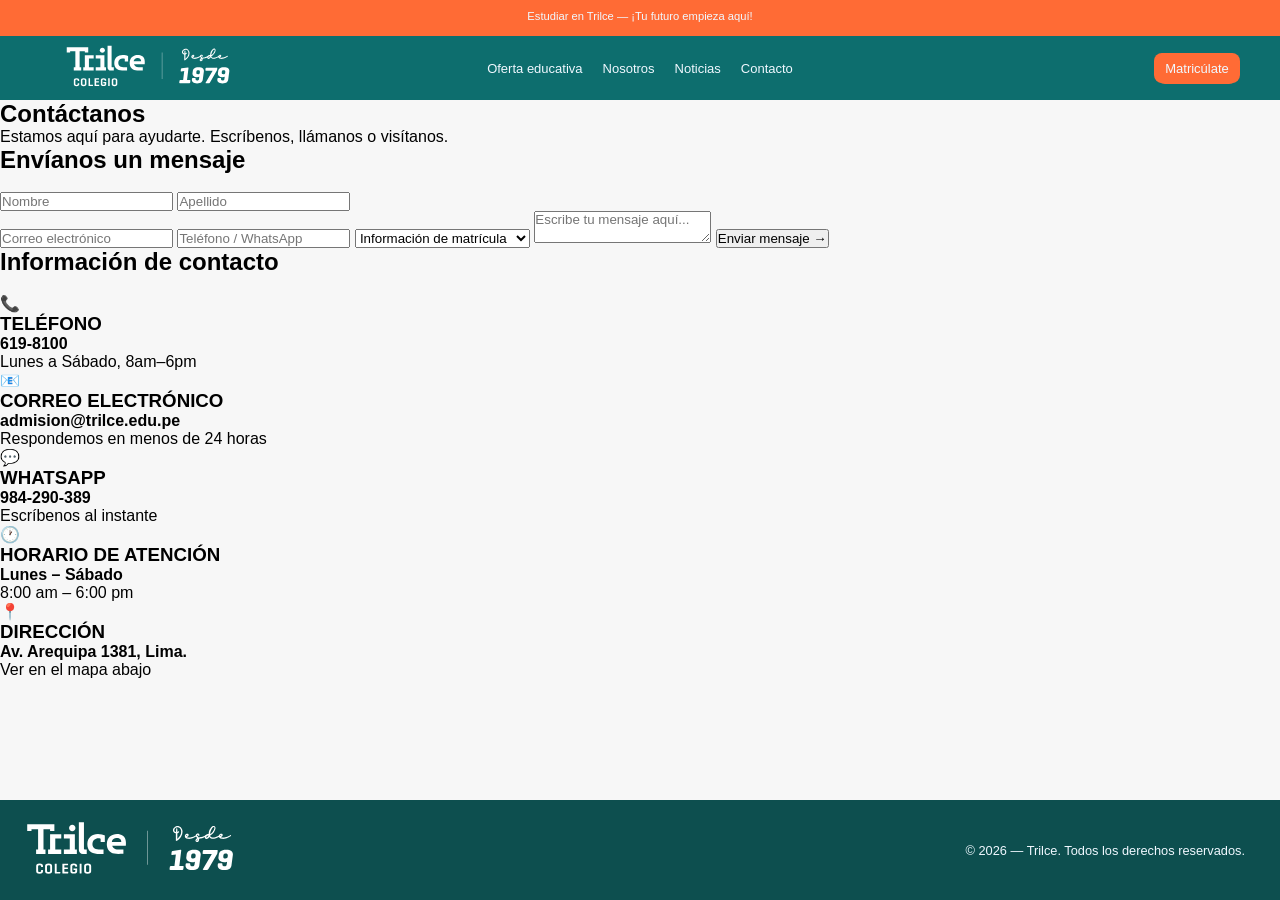
==== contacto.html @ 3146be24 "Merge branch 'main' of https://github.com/Nicolas31-Mar/web-colegio-trilce" ====
<!doctype html>
<html lang="es">
  <head>
    <meta charset="UTF-8" />
    <meta name="viewport" content="width=device-width, initial-scale=1.0" />
    <link rel="stylesheet" href="css/style.css" />
    <link rel="shortcut icon" href="img/favicon.ico" type="image/x-icon">
    <title>Contacto</title>
  </head>
  <body>
    <header>
      <div class="banner">
        <p>Estudiar en Trilce — ¡Tu futuro empieza aquí!</p>
      </div>
      <nav>
        <div class="logo-header">
          <a href="index.html">
            <img src="img/logo_colegio_trilce_46.svg" alt="logo" />
          </a>
        </div>
        <div>
          <ul class="list-nav">
            <li><a href="oferta-educativa.html">Oferta educativa</a></li>
            <li><a href="nosotros.html">Nosotros</a></li>
            <li><a href="noticias.html">Noticias</a></li>
            <li><a href="contacto.html">Contacto</a></li>
          </ul>
        </div>
        <div class="boton-matricula">
          <a href="#">
            <span>Matricúlate</span>
          </a>
        </div>
      </nav>
    </header>
    <main>

      <section id="hero-contacto">
        <div class="contenido-hero-contacto">
          <h1>Contáctanos</h1>
          <p>Estamos aquí para ayudarte. Escríbenos, llámanos o visítanos.</p>
        </div>
      </section>

      <!-- FORMULARIO + INFO -->
      <section id="formulario">
        <div class="contacto-formulario">
          <h2>Envíanos un mensaje</h2>
          <div class="acento-naranja"></div>
          <br>
          <form>
            <div class="form-fila">
              <input type="text" placeholder="Nombre">
              <input type="text" placeholder="Apellido">
            </div>
            <input type="email" placeholder="Correo electrónico">
            <input type="text" placeholder="Teléfono / WhatsApp">
            <select>
              <option>Información de matrícula</option>
              <option>Consulta sobre cursos</option>
              <option>Información de pensiones</option>
              <option>Otro</option>
            </select>
            <textarea placeholder="Escribe tu mensaje aquí..."></textarea>
            <button type="submit">Enviar mensaje →</button>
          </form>
        </div>

        <div class="contacto-info">
          <h2>Información de contacto</h2>
          <div class="acento-azul"></div>
          <br>
          <div class=info-fila>
            <span class="logo-info">📞</span>
            <div>
              <h3>TELÉFONO</h3>
              <h4>619-8100</h4>
              <p>Lunes a Sábado, 8am–6pm</p>
            </div>
          </div>
          <div class=info-fila>
            <span class="logo-info">📧</span>
            <div>
              <h3>CORREO ELECTRÓNICO</h3>
              <h4>admision@trilce.edu.pe</h4>
              <p>Respondemos en menos de 24 horas</p>
            </div>
          </div>
          <div class=info-fila>
            <span class="logo-info">💬</span>
            <div>
              <h3>WHATSAPP</h3>
              <h4>984-290-389</h4>
              <p>Escríbenos al instante</p>
            </div>
          </div>
          <div class=info-fila>
            <span class="logo-info">🕐</span>
          <div>
              <h3>HORARIO DE ATENCIÓN</h3>
              <h4>Lunes – Sábado</h4>
              <p>8:00 am – 6:00 pm</p>
            </div>
          </div>
          <div class=info-fila>
            <span class="logo-info">📍</span>
          <div>
              <h3>DIRECCIÓN</h3>
              <h4>Av. Arequipa 1381, Lima.</h4>
              <p>Ver en el mapa abajo</p>
            </div>
          </div>

        </div>
      </section>

    </main>
    <footer>
      <div class="logo-footer">
        <img src="img/logo_colegio_trilce_46.svg" alt="logo-footer" />
      </div>
      <div class="footer-content">
        <p>© 2026 — Trilce. Todos los derechos reservados.</p>
      </div>
    </footer>
  </body>
</html>
---- css/style.css ----
*,
*::before,
*::after {
    box-sizing: border-box;
    margin: 0;
    padding: 0;
    font-family: 'Segoe UI', Tahoma, Geneva, Verdana, sans-serif;
}

body {
    display: flex;
    flex-direction: column;
    height: 100vh;
}

header img {
    position: relative;
    left: 65px;
    max-width: 180px;
}

header nav {
    height: 64px;
    display: flex;
    background-color: #0D6E6E;
    justify-content: space-between;
    padding-right: 40px;
    align-items: center;
    gap: 20px;
}

.list-nav>li>a {
    color: aliceblue;
    text-decoration: none;
}

.list-nav {
    display: flex;
    position: relative;
    right: 20px;
    gap: 20px;
    list-style: none;
    align-items: center;
}

.logo-header img {
    width: 166px;
}

.logo-footer img {
    width: 210px;
}

main {
    display: flex;
    flex-direction: column;
    flex: 1;
    background-color: #F7F7F7;
}

nav>ul {
    display: flex;
    list-style: none;
}

.list-nav>li {
    font-size: small;
}

.boton-matricula {
    display: flex;
}

.boton-matricula a {
    text-decoration: none;
    color: aliceblue;
    font-size: small;
}

.boton-matricula span {
    background-color: #FF6B35;
    border-radius: 8px;
    padding: 8px;
}


.banner {
    display: flex;
    justify-content: center;
    padding-top: 10px;
    padding-bottom: 10px;
    background-color: #FF6B35;
    height: 36px;
}

.banner p {
    font-size: .7em;
    color: aliceblue;
}

footer {
    display: flex;
    justify-content: space-between;
    padding: 25px;
    align-items: center;
    background-color: #0D4F4F;
    height: 100px;
}

footer p {
    color: aliceblue;
    padding-right: 10px;
    font-size: 0.8em;
}

/* Contenido */
#hero {
    background-image: linear-gradient(to right, #0D6E6E, #1A8FBF);  
    display: flex;
    height: 350px;
    justify-content: space-between;
    align-items: center;
    padding: 20px;
    border-bottom: 6px solid #FF6B35;
}

.ubicacion {
    background-color: rgba(240, 240, 240, 0.15);
    padding: 4px;
    width: 250px;
    font-size: .8em;
    color: white;
    align-self: center;
    border-radius: 16px;
    text-align: center;
}

.contenido-hero {
    display: flex;
    flex-direction: column;
    gap: 8px;
    margin-left: 45px;
    max-width: 480px;
}

.contenido-hero h1 {
    color: white;
    font-size: 2.5em;
}

.contenido-hero p {
    color: #FFFFFF;
    opacity: 0.8;
    font-size: 1em;
}

.contenido-hero>h1>span {
    color: #FF6B35;
}

.btn-hero {
    display: flex;
    margin-top: 8px;
    gap: 8px;
}

.btn-hero a {
    text-decoration: none;
    color: white;
    font-size: small;
    font-weight: 600;
}


.boton-matricula {
    display: flex;
    justify-content: center;
    align-items: center;
    background-color: #FF6B35;
    border-radius: 8px;
    height: 30px;
    width: 86px;
    padding: 8px;
}

.btn-hero-conoce-mas {
    display: flex;
    justify-content: center;
    align-items: center;
    background-color: rgba(240, 240, 240, 0.15);
    border: 1px solid rgba(255, 255, 255, 0.185);
    border-radius: 8px;
    height: 48px;
    width: 200px;
    padding: 8px;
}


.hero-cards {
    display: flex;
    flex-direction: column;
    background-color: rgba(240, 240, 240, 0.15);
    border: 1px solid rgba(255, 255, 255, 0.185);
    border-radius: 8px;
    height: 230px;
    margin-right: 45px;
    width: 260px;
    padding: 16px;
}

.hero-cards h3 {
    color: white;
    font-size: .9em;
    font-weight: bolder;
}

.hero-cards span {
    color: #FF6B35;
    font-size: 1.7em;
    font-weight: bolder;
}

.hero-cards p {
    color: white;
    font-size: .7em;
}

.hero-cards-section {
    margin-top: 8px;
}


#estadisticas {
    display: flex;
    justify-content: space-evenly;
    gap: 2px;
}

.stats {
    display: flex;
    flex-direction: column;
    justify-content: center;
    background-color: white;
    flex: 1;
    gap: 2px;
    padding: 15px;
    color: #4d4d4d;
}

.stats h2 {
    text-align: center;
    color: #0D6E6E;
    font-size: 2em;
}

.stats p {
    color: #666666;
    font-size: .8em;
    text-align: center;
}

#servicios {
    display: flex;
    flex-direction: column;
    justify-content: center;
    text-align: center;
    background-color: #F7F7F7;
    margin: 0 24px 24px;
    padding: 24px;
    flex: 1;
}

.servicios-texto {
    margin: 16px 24px;
}

.servicios-texto h2 {
    font-size: 2em;
}

.servicios-texto p {
    color: #666666;
}


.servicios-contenedor {
    display: flex;
    flex-wrap: wrap;
    gap: 16px;
    margin-top: 16px;
    justify-content: center;
}

.card {
    width: 280px;
    height: 200px;
    background-color: #FFFFFF;
    border: 1px solid #E8E8E8;
    border-radius: 16px;
    display: flex;
    flex-direction: column;
    justify-content: center;
    align-items: center;
    gap: 8px;
}

.card p {
    font-size: .8em;
    margin: 2px 48px;
}

.card .icono {
    width: 48px;
    height: 48px;
    border: 1px solid #9e9e9e2f;
    border-radius: 16px;
    display: flex;
    align-items: center;
    justify-content: center;
}

.card a {
    text-decoration: none;
    font-size: .8em;
    font-weight: bolder;
}

.color-icono-1 {
    background-color: #E8F8F7;
}

.color-icono-2 {
    background-color: #FFF0EB;
}

.color-icono-3 {
    background-color: #E6F4FB;
}

.color-icono-4 {
    background-color: #F3EEF9;
}

.enfasis-link-1 {
    color: #0D6E6E;
}

.enfasis-link-2 {
    color: #FF6B35;
}

.enfasis-link-3 {
    color: #1A8FBF;
}

.enfasis-link-4 {
    color: #5C3D8F;
}

/* Nosotros */

.nosotros-fondo {
    background-image: linear-gradient(to right, #0D6E6E, #1565C0);
    border-bottom: 6px solid #FF6B35;
}

.nosotros-info {
    display: flex;
    position: relative;
    left: 50px;
    flex-direction: column;
    height: 200px;
    gap: 20px;
    justify-content: center;
    align-items: flex-start;
    padding: 20px;
    width: 560px;
}

.nosotros-info h1 {
    color: white;
    font-size: 2.5em;
}

.nosotros-info p {
    color: rgba(255, 255, 255, 0.808);
    font-size: .8em;
}

.nosotros-historia {
    display: flex;
    padding: 2.5em;
    background-color: #fff;
    gap: 2.5em;
    justify-content: space-around;
}

.historia-linea {
    width: 50px;
    border-top: 4px solid #FF6B35;
}

.nosotros-imagen {
    flex: 1;
    width: 360px;
    object-fit: cover;
    border-radius: 16px;
}

.historia {
    flex: 1.2;

}

.historia h2 {
    font-size: 1.5em;
}

.historia p {
    display: inline-block;
    max-width: 640px;
    font-size: .9em;
    margin-bottom: 2em;
}

.nosotros-section {
    display: flex;
    flex-direction: column;
    justify-content: center;
    text-align: center;
    margin: 2.5em;
    gap: 2.5em;
    align-self: center;
    width: 80%;
}

.nosotros-section-titulo {
    display: flex;
    flex-direction: column;
}

.nosotros-linea {
    width: 75px;
    border-top: 4px solid #0D4F4F;
    margin-top: .2em;
    align-self: center;
}

.nosotros-contenedor {
    display: flex;
    justify-content: space-between;
    gap: 2.4em;
}

.nosotros-contenedor-card {
    display: flex;
    flex-direction: column;
    width: 380px;
    height: 200px;
    background-color: #fff;
    border: 1px solid #E8E8E8;
    border-radius: 16px;
    padding: 16px;
    text-align: start;
    gap: .8em;
}

.nosotros-contenedor-card .icono {
    width: 48px;
    height: 48px;
    border: 1px solid #9e9e9e2f;
    border-radius: 16px;
    display: flex;
    align-items: center;
    justify-content: center;
    font-size: 1.5em;
}

.nosotros-contenedor-card p {
    font-size: .8em;
}

.valores {
    align-self: first baseline;
}

.contenedor-valores {
    display: flex;
    justify-content: space-between;
    align-items: center;
    gap: 2.0em;
}

.minicard {
    display: flex;
    background-color: #fff;
    height: 80px;
    flex: 1;
    border-radius: 16px;
    padding: 8px;
}

.minicard-text {
    display: flex;
    flex-direction: column;
    gap: .3em;
    text-align: start;
}

.minicard-text p {
    display: inline-block;
    font-size: .8em;
}

.minicard span {
    width: 64px;
    align-self: center;
    font-size: 1.8em;
}

.color-sombra-1 {
    box-shadow: -4px 0px 1px #0D6E6E;
}

.color-sombra-2 {
    box-shadow: -4px 0px 1px #FF6B35;
}

.color-sombra-3 {
    box-shadow: -4px 0px 1px #1A8FBF;
}

.color-sombra-4 {
    box-shadow: -4px 0px 1px #5C3D8F;
}

.nosotros-final-section {
    background-color: #fff;
    display: flex;
    flex-direction: column;
    text-align: center;
    padding: 2.5em 4em;
}

.nosotros-final-titulo {
    display: flex;
    flex-direction: column;
    padding-bottom: 2.2em;
}

.nosotros-final-linea {
    width: 75px;
    border-top: 4px solid #FF6B35;
    margin-top: .2em;
    align-self: center;
}

.nosotros-final-titulo p {
    margin-top: .6em;
    color: #666666af;
    font-weight: 650;
}

.contenedor-docente {
    display: flex;
    justify-content: space-between;
    flex-wrap: wrap;
    gap: 2em;
    align-self: center;
    width: 80%;
}

.docente-card {
    height: 220px;
    width: 280px;
    border: 1px solid #E8E8E8;
    border-radius: 16px;
    overflow: hidden;
}

.docente-card span {
    display: flex;
    justify-content: center;
    align-items: center;
    height: 140px;
    width: 100%;
    font-size: 2em;
}

.docente-card>div {
    padding-top: 8px;
}

.docente-card h3 {
    font-size: 0.9em;
}

.docente-card h4 {
    font-size: 0.8em;
}

.docente-card p {
    font-size: 0.78em;
    color: #666666;
}
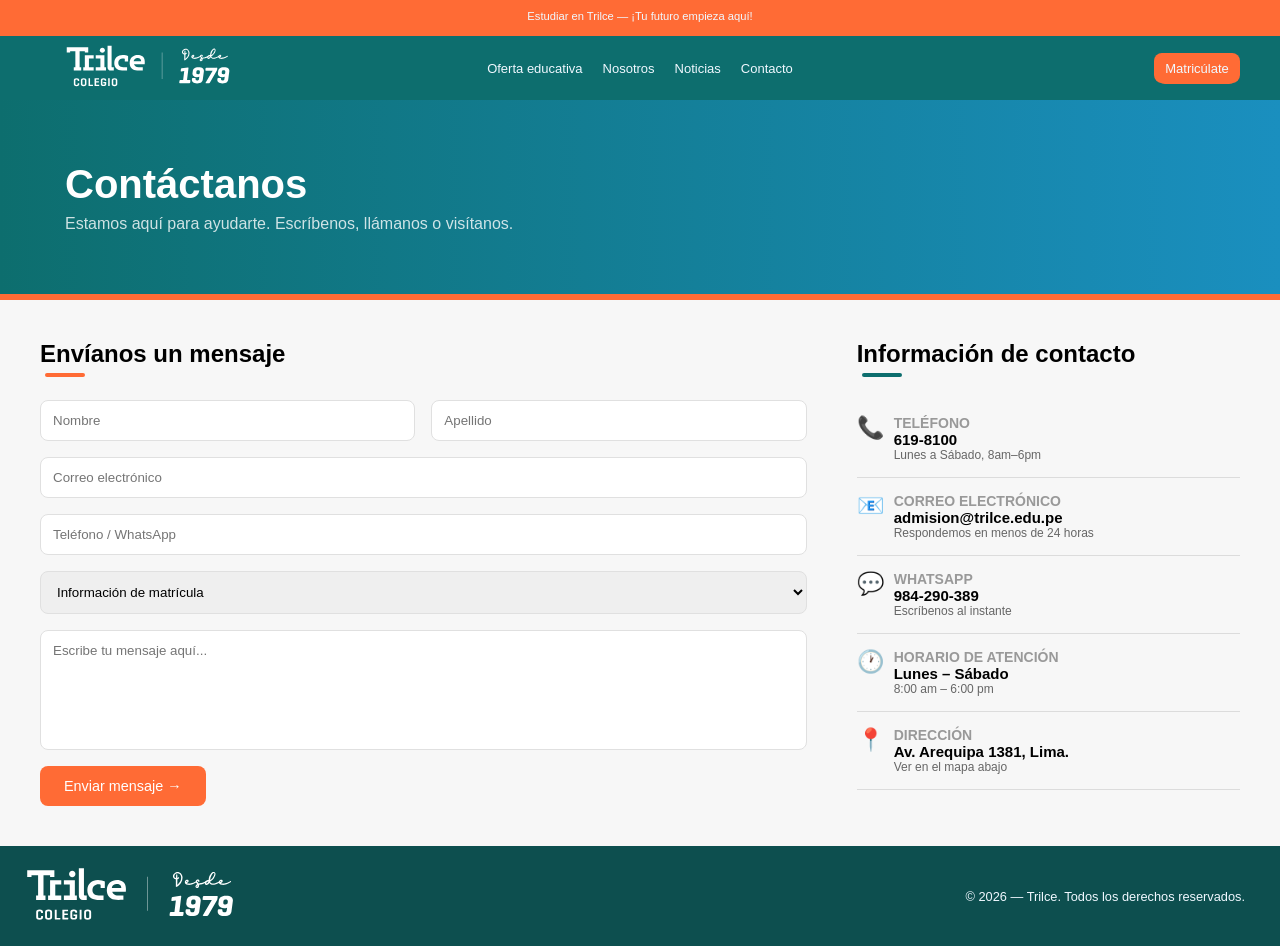
==== commit 2ec5a891: "Correciones en Index y contacto." ====
--- a/contacto.html
+++ b/contacto.html
@@ -55,11 +55,11 @@
             </div>
             <input type="email" placeholder="Correo electrónico">
             <input type="text" placeholder="Teléfono / WhatsApp">
-            <select>
-              <option>Información de matrícula</option>
-              <option>Consulta sobre cursos</option>
-              <option>Información de pensiones</option>
-              <option>Otro</option>
+            <select name="select">
+              <option value="1">Información de matrícula</option>
+              <option value="2">Consulta sobre cursos</option>
+              <option value="3">Información de pensiones</option>
+              <option value="4">Otro</option>
             </select>
             <textarea placeholder="Escribe tu mensaje aquí..."></textarea>
             <button type="submit">Enviar mensaje →</button>
--- a/css/style.css
+++ b/css/style.css
@@ -183,6 +183,17 @@
     padding: 8px;
 }
 
+.btn-hero-matriculate {
+    display: flex;
+    justify-content: center;
+    align-items: center;
+    background-color: #FF6B35;
+    border-radius: 8px;
+    height: 48px;
+    width: 200px;
+    padding: 8px;
+}
+
 .btn-hero-conoce-mas {
     display: flex;
     justify-content: center;
@@ -602,4 +613,145 @@
 .docente-card p {
     font-size: 0.78em;
     color: #666666;
+}
+
+.acento-naranja{
+    content: '';
+    display: block;
+    width: 40px;
+    height: 4px;
+    background-color: #FF6B35;
+    margin: 5px;
+    border-radius: 2px;
+}
+
+.acento-azul{
+    content: '';
+    display: block;
+    width: 40px;
+    height: 4px;
+    background-color: #0D6E6E;
+    margin: 5px;
+    border-radius: 2px;
+}
+
+/* Contacto */
+
+#hero-contacto {
+    background-image: linear-gradient(to right, #0D6E6E, #1A8FBF);
+    display: flex;
+    height: 200px;
+    justify-content: space-between;
+    align-items: center;
+    padding: 20px;
+    border-bottom: 6px solid #FF6B35;
+}
+
+.contenido-hero-contacto {
+    display: flex;  
+    flex-direction: column;
+    gap: 8px;
+    margin-left: 45px;
+    max-width: 480px;
+}
+
+.contenido-hero-contacto h1 {
+    color: white;
+    font-size: 2.5em;
+}
+
+.contenido-hero-contacto p {
+    color: #FFFFFF;
+    opacity: 0.8;
+    font-size: 1em;
+}
+
+/* Contacto-Formulario */
+
+.form-fila {
+    display: flex;
+    gap: 16px;
+}
+
+.form-fila input {
+    flex: 1;
+}
+
+form{
+    display: flex;
+    flex-direction: column;
+    gap: 16px;
+}
+
+input,
+select,
+textarea{
+    width: 100%;
+    padding: 12px;
+    border: 1px solid #E0E0E0;
+    border-radius: 8px;
+    font-family: inherit;
+}
+
+textarea{
+    min-height: 120px;
+    resize: none;
+}
+
+button{
+    width: fit-content;
+    padding: 12px 24px;
+    border: none;
+    border-radius: 8px;
+    cursor: pointer;
+    background-color: #FF6B35;
+    color: white;
+    font-size: .9em;    
+}
+
+#formulario {
+    display: flex;
+    gap: 50px;
+    padding: 40px;
+}
+
+.contacto-formulario {
+    flex: 2;    
+}
+
+.contacto-info{
+    flex: 1;    
+}
+
+/* Contacto-info */
+
+.info-fila{
+    display: flex;
+    align-items: flex-start;
+    gap: 10px;
+    padding: 15px 0;
+    border-bottom: 1px solid #dcdcdc;
+}
+
+.logo-info{
+    font-size: 22px;
+}
+
+.contacto-info h3 {
+    font-size: 14px;
+    color: #999999;
+}
+
+.contacto-info h4 {
+    font-size: 15px;
+}
+
+.info-fila p {
+    font-size: 12px;
+    color: #666666;
+}
+
+.info-texto{
+    display: flex;
+    flex-direction: column;
 }
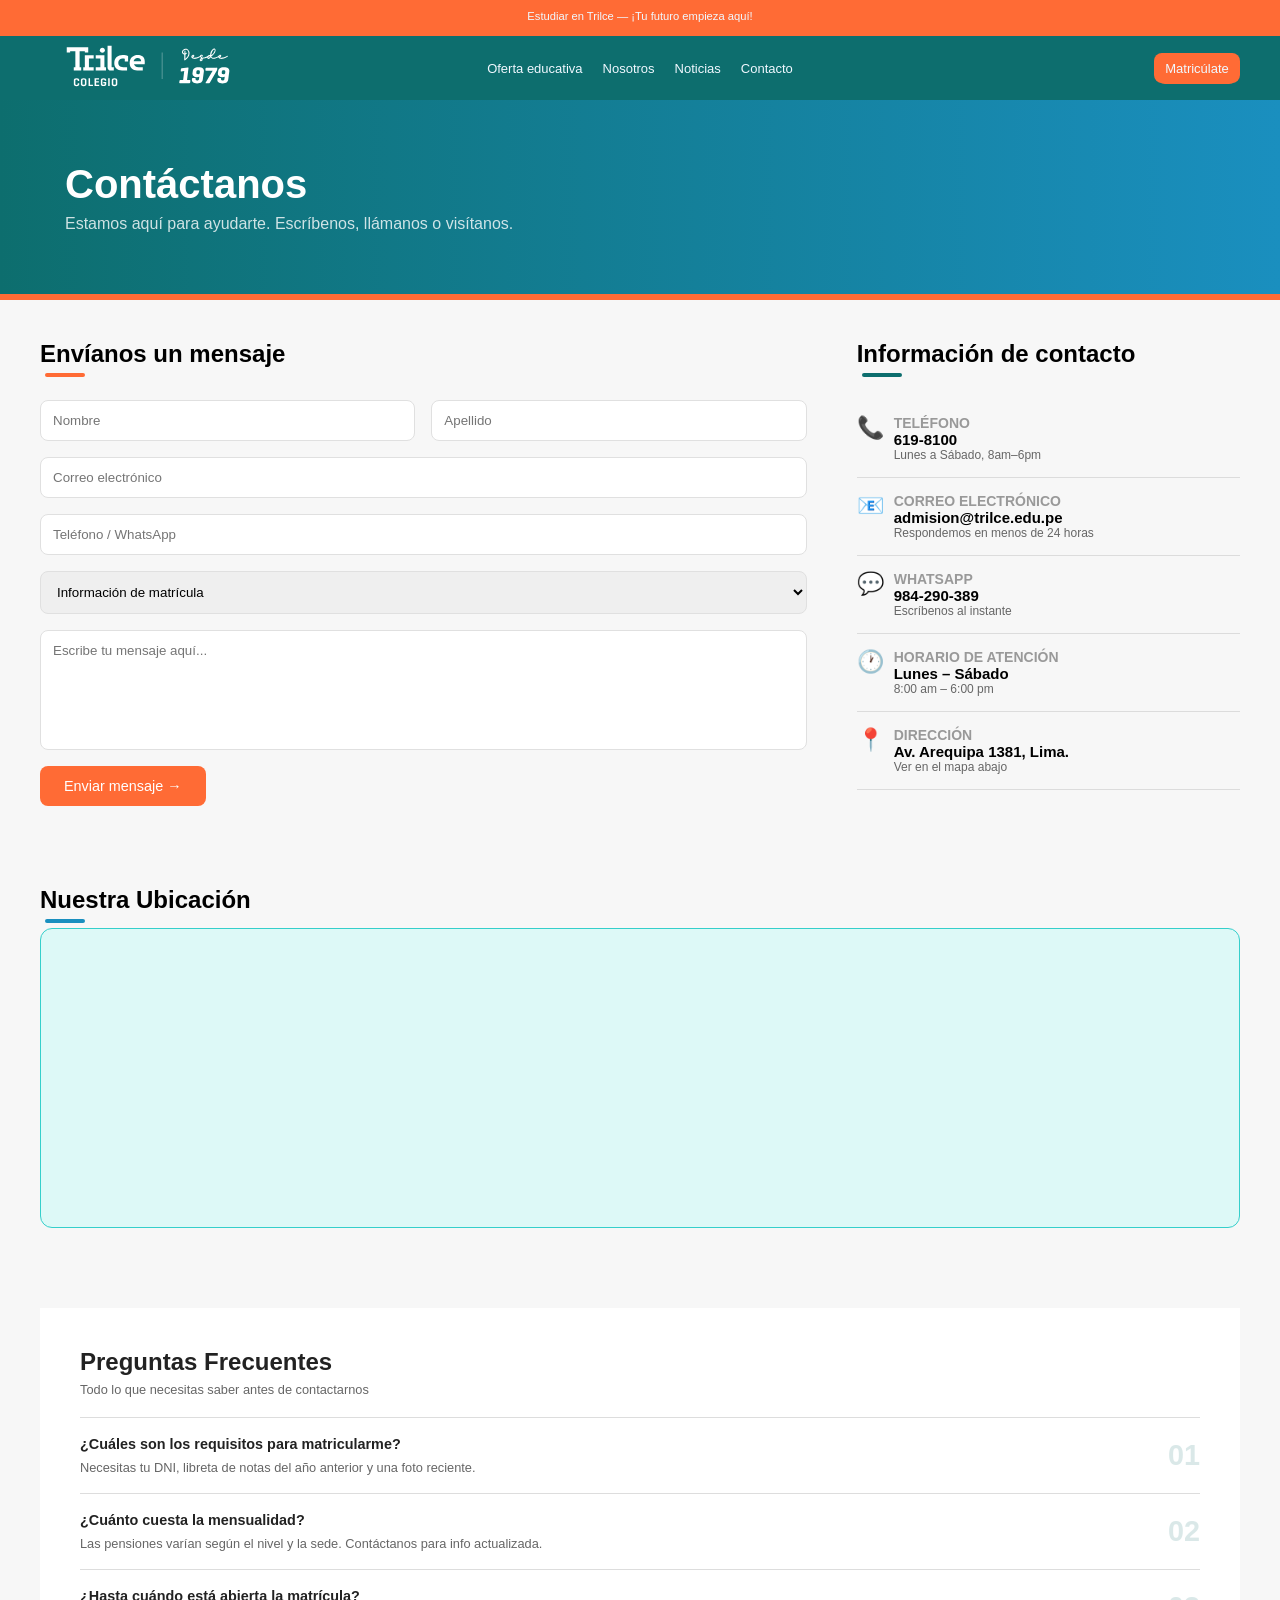
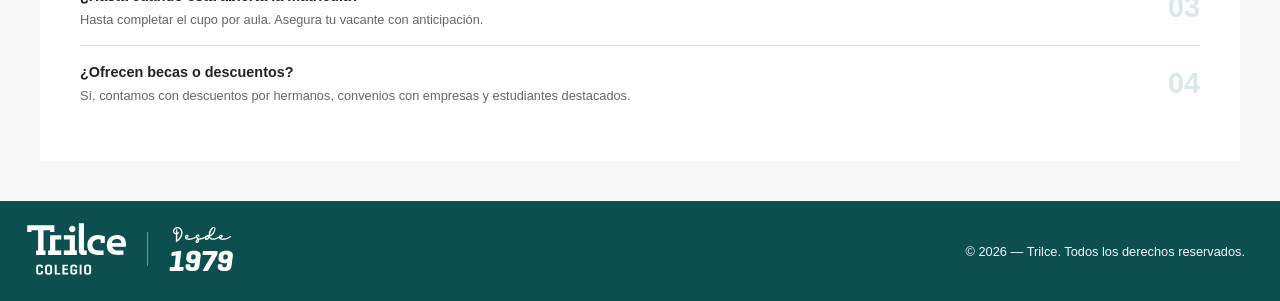
==== commit cec18653: "se agregó el mapa y se termino con la sección de preguntas frecuentes" ====
--- a/contacto.html
+++ b/contacto.html
@@ -68,9 +68,9 @@
 
         <div class="contacto-info">
           <h2>Información de contacto</h2>
-          <div class="acento-azul"></div>
+          <div class="acento-verde"></div>
           <br>
-          <div class=info-fila>
+          <div class="info-fila">
             <span class="logo-info">📞</span>
             <div>
               <h3>TELÉFONO</h3>
@@ -78,7 +78,7 @@
               <p>Lunes a Sábado, 8am–6pm</p>
             </div>
           </div>
-          <div class=info-fila>
+          <div class="info-fila">
             <span class="logo-info">📧</span>
             <div>
               <h3>CORREO ELECTRÓNICO</h3>
@@ -86,7 +86,7 @@
               <p>Respondemos en menos de 24 horas</p>
             </div>
           </div>
-          <div class=info-fila>
+          <div class="info-fila">
             <span class="logo-info">💬</span>
             <div>
               <h3>WHATSAPP</h3>
@@ -94,7 +94,7 @@
               <p>Escríbenos al instante</p>
             </div>
           </div>
-          <div class=info-fila>
+          <div class="info-fila">
             <span class="logo-info">🕐</span>
           <div>
               <h3>HORARIO DE ATENCIÓN</h3>
@@ -102,13 +102,67 @@
               <p>8:00 am – 6:00 pm</p>
             </div>
           </div>
-          <div class=info-fila>
+          <div class="info-fila">
             <span class="logo-info">📍</span>
           <div>
               <h3>DIRECCIÓN</h3>
               <h4>Av. Arequipa 1381, Lima.</h4>
               <p>Ver en el mapa abajo</p>
             </div>
+          </div>
+
+        </div>
+      </section>
+
+      <section id="seccion-ubicacion">
+          <h2>Nuestra Ubicación</h2>
+          <div class="acento-azul"></div>
+
+          <div class="contenedor-mapa">
+            <iframe class="mapa-ubicacion"
+            src="https://www.google.com/maps?q=Av.%20Arequipa%201381%2C%20Lima%2C%20Peru&output=embed"
+            title="Mapa de ubicación del Colegio Trilce"
+            loading="lazy"
+            allowfullscreen>
+            </iframe>
+          </div>
+      </section>
+
+      <section class="seccion-preguntas">
+        <div class="contenedor-preguntas">
+          <h2>Preguntas Frecuentes</h2>
+          <p class="texto-preguntas">Todo lo que necesitas saber antes de contactarnos</p>
+
+          <div class="pregunta-fila">
+            <div class="pregunta-texto">
+              <h3>¿Cuáles son los requisitos para matricularme?</h3>
+              <p>Necesitas tu DNI, libreta de notas del año anterior y una foto reciente.</p>
+            </div>
+            <span class="numero-pregunta">01</span>
+          </div>
+
+          <div class="pregunta-fila">
+            <div class="pregunta-texto">
+              <h3>¿Cuánto cuesta la mensualidad?</h3>
+              <p>Las pensiones varían según el nivel y la sede. Contáctanos para info actualizada.</p>
+            </div>
+            <span class="numero-pregunta">02</span>
+          </div>
+
+          <div class="pregunta-fila">
+            <div class="pregunta-texto">
+              <h3>¿Hasta cuándo está abierta la matrícula?</h3>
+              <p>Hasta completar el cupo por aula. Asegura tu vacante con anticipación.</p>
+            </div>
+            <span class="numero-pregunta">03</span>
+          </div>
+
+          <div class="pregunta-fila">
+            <div class="pregunta-texto">
+              <h3>¿Ofrecen becas o descuentos?</h3>
+              <p>Sí, contamos con descuentos por hermanos, convenios con empresas y estudiantes destacados.</p>
+            </div>
+            <span class="numero-pregunta">04</span>
           </div>
 
         </div>
--- a/css/style.css
+++ b/css/style.css
@@ -625,12 +625,22 @@
     border-radius: 2px;
 }
 
+.acento-verde{
+    content: '';
+    display: block;
+    width: 40px;
+    height: 4px;
+    background-color: #0D6E6E;
+    margin: 5px;
+    border-radius: 2px;
+}
+
 .acento-azul{
     content: '';
     display: block;
     width: 40px;
     height: 4px;
-    background-color: #0D6E6E;
+    background-color: #1A8FBF;
     margin: 5px;
     border-radius: 2px;
 }
@@ -754,4 +764,323 @@
 .info-texto{
     display: flex;
     flex-direction: column;
-}+}
+
+/* Ubicación */
+
+#seccion-ubicacion {
+    padding: 40px;
+    background-color: #F7F7F7;
+}
+
+.seccion-ubicacion h2 {
+    font-size: 1.5em;
+    color: #222222;
+}
+
+.contenedor-mapa {
+    width: 100%;
+    height: 300px;
+    border: 1px solid #35CFCB;
+    border-radius: 12px;
+    overflow: hidden;
+    background-color: #DDF9F7;
+}
+
+.mapa-ubicacion {
+    width: 100%;
+    height: 100%;
+    border: 0;
+}
+
+/* Pregungtas frecuentes */
+
+.seccion-preguntas {
+    padding: 40px;
+    background-color: #F7F7F7;
+}
+
+.contenedor-preguntas {
+    background-color: #FFFFFF;
+    padding: 40px;
+}
+
+.contenedor-preguntas h2 {
+    font-size: 1.5em;
+    color: #222222;
+}
+
+.texto-preguntas {
+    font-size: 0.8em;
+    color: #666666;
+    margin-top: 6px;
+    margin-bottom: 20px;
+}
+
+.pregunta-fila {
+    display: flex;
+    justify-content: space-between;
+    align-items: center;
+    gap: 24px;
+    padding: 18px 0;
+    border-top: 1px solid #DDDDDD;
+}
+
+.pregunta-texto h3 {
+    font-size: 0.9em;
+    color: #222222;
+    margin-bottom: 8px;
+}
+
+.pregunta-texto p {
+    font-size: 0.8em;
+    color: #666666;
+}
+
+.numero-pregunta {
+    font-size: 1.8em;
+    font-weight: bold;
+    color: #0D6E6E;
+    opacity: 0.15;
+}
+
+
+/* Noticias*/
+
+.noticias-hero {
+    background-image: linear-gradient(to right, #0D6E6E, #1565C0);
+    display: flex;
+    flex-direction: column;
+    height: 200px;            
+    justify-content: center;
+    align-items: flex-start;
+    padding: 0 45px;
+    margin-bottom: 40px;          
+    border-bottom: 6px solid #FF6B35;
+}
+
+.noticias-hero h1 {
+    color: #FFFFFF;
+    font-size: 2.2em;
+    margin: 0 0 8px 0;         
+}
+
+.noticias-hero p {
+    color: #FFFFFF;
+    opacity: 0.9;
+    font-size: 1em;
+    margin: 0;
+}
+
+
+.seccion-contenedor {
+    max-width: 1200px;
+    margin: 0 auto 40px auto;
+    padding: 0 45px;
+}
+
+.subtitulo-linea {
+    font-size: 1.8em;
+    color: #000000;
+    margin-bottom: 24px;
+    border-bottom: 4px solid #0D6E6E;
+    display: inline-block;
+    padding-bottom: 4px;
+}
+
+.noticias-grid {
+    display: flex;
+    flex-wrap: wrap;
+    gap: 24px;
+    justify-content: space-between;
+}
+
+.tarjeta-noticia {
+    background-color: #FFFFFF;
+    border: 1px solid #E8E8E8;
+    border-radius: 16px;
+    overflow: hidden;
+    width: 350px;
+    display: flex;
+    flex-direction: column; 
+}
+
+.imagen-placeholder {
+    height: 120px;
+    width: 100%;
+}
+
+
+.tarjeta-contenido {
+    padding: 20px;
+    display: flex;
+    flex-direction: column;
+    gap: 12px;
+    flex-grow: 1; 
+}
+
+
+.tarjeta-contenido h3 {
+    font-size: 1.1em;
+    font-weight: normal; 
+    color: #000000;
+    line-height: 1.3;
+}
+
+.tarjeta-contenido p {
+    font-size: 0.85em;
+    color: #666666;
+    line-height: 1.4;
+}
+
+
+.fecha {
+    font-size: 0.78em;
+    color: #999999;
+    margin-top: auto; 
+    display: block;
+}
+
+
+.tarjeta-contenido .etiqueta {
+    display: inline-flex;
+    justify-content: center;
+    align-items: center;
+    background-color: rgba(0, 0, 0, 0.05);
+    border: 1px solid #E8E8E8;
+    border-radius: 8px;
+    font-size: 0.75em;
+    font-weight: 600;
+    width: fit-content;
+    padding: 4px 12px;
+    color: #666666;
+}
+
+.tarjeta-contenido .etiqueta.tag-logros {
+    background-color: #E6F1F1;
+    color: #0D6E6E;
+}
+
+.tarjeta-contenido .etiqueta.tag-eventos {
+    background-color: #FFF0EB;
+    color: #FF6B35;
+}
+
+.tarjeta-contenido .etiqueta.tag-academia {
+    background-color: #E6F4FB;
+    color: #1A8FBF;
+}
+
+
+.bg-verde { background-color: #0D6E6E; }
+.bg-naranja { background-color: #FF6B35; }
+.bg-azul { background-color: #1A8FBF; }
+.bg-morado { background-color: #5C3D8F; }
+.bg-amarillo { background-color: #e5b323; }
+.bg-verde-claro { background-color: #0D4F4F; }
+
+
+.galeria-botones {
+    display: flex;
+    flex-direction: row;
+    flex-wrap: nowrap; 
+    gap: 16px;
+    justify-content: space-between; 
+    margin-top: 16px;
+    width: 100%; 
+}
+
+.btn-galeria {
+    display: flex;
+    flex-direction: column; 
+    justify-content: center;
+    align-items: center;
+    color: white;
+    font-size: 0.75em;
+    font-weight: 600;
+    border: none;
+    border-radius: 16px; 
+    height: 90px;        
+    width: 125px;        
+    flex-shrink: 0;     
+    padding: 8px;
+    cursor: pointer;
+    gap: 6px;           
+}
+
+.calendario-lista {
+    display: flex;
+    flex-direction: row;
+    justify-content: space-between; 
+    gap: 20px;
+    margin-top: 24px;
+    width: 100%;
+}
+
+.evento-calendario {
+    display: flex;
+    flex-direction: row; 
+    align-items: flex-start;
+    gap: 12px;
+    width: 265px; 
+}
+
+.fecha-cuadro {
+    display: flex;
+    flex-direction: column;
+    justify-content: center;
+    align-items: center;
+    color: aliceblue;
+    border-radius: 12px; 
+    height: 56px;
+    width: 56px;
+    min-width: 56px; 
+}
+
+.fecha-cuadro .dia {
+    font-size: 1.4em;
+    font-weight: bolder;
+    line-height: 1.1;
+}
+
+.fecha-cuadro .mes {
+    font-size: 0.7em;
+    font-weight: bold;
+    text-transform: uppercase;
+}
+
+.evento-info {
+    display: flex;
+    flex-direction: column;
+    gap: 4px;
+}
+
+.evento-info h4 {
+    font-size: 0.85em; 
+    font-weight: bold;
+    color: #000000;
+    line-height: 1.2;
+}
+
+.evento-info p {
+    font-size: 0.75em;
+    color: #666666;
+    line-height: 1.3;
+}
+
+.tipo-tag {
+    display: flex;
+    justify-content: center;
+    align-items: center;
+    width: fit-content;
+    padding: 3px 12px;
+    border-radius: 12px;
+    font-size: 0.7em;
+    font-weight: 600;
+    margin-top: 4px;
+}
+
+.tag-academico { background-color: #E6F4FB; color: #1A8FBF; }
+.tag-feriado { background-color: #FFF0EB; color: #FF6B35; }
+.tag-clases { background-color: #E8F8F7; color: #0D6E6E; }
+.tag-evento { background-color: #F3EEF9; color: #5C3D8F; }
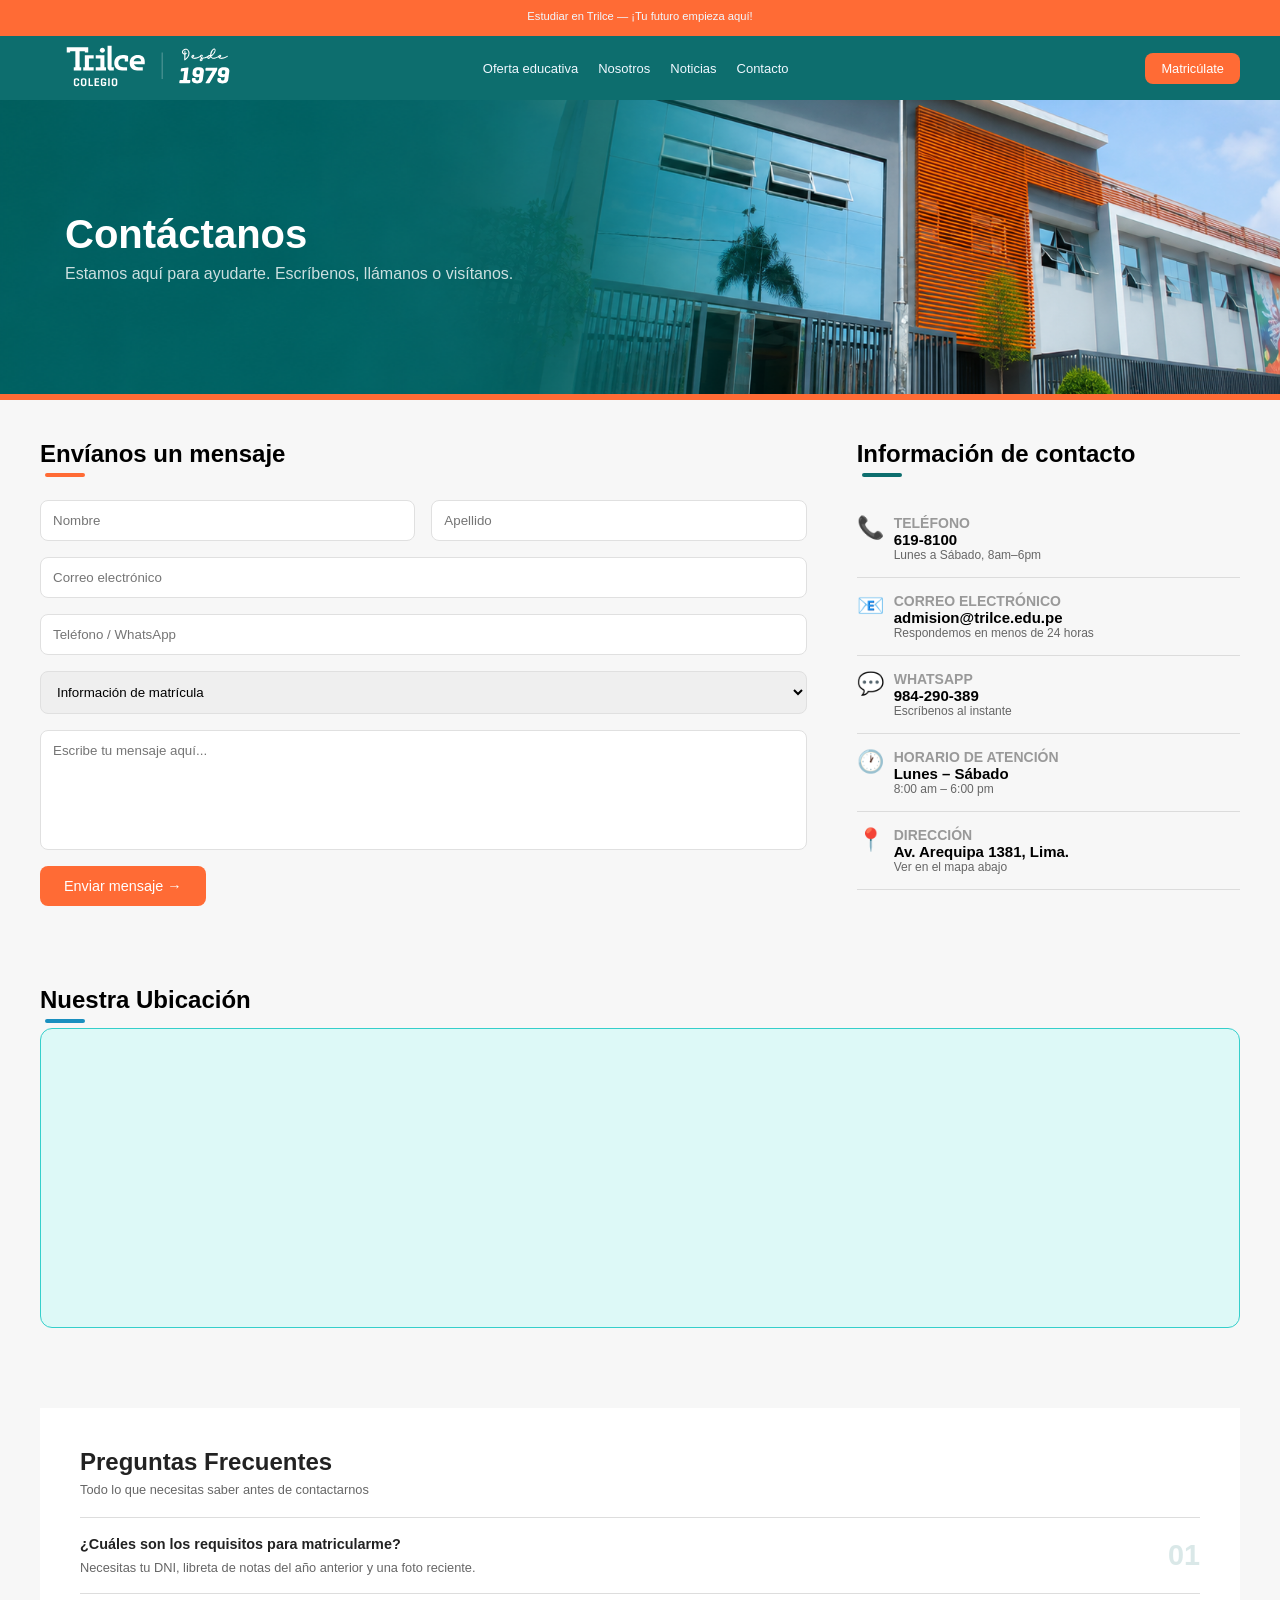
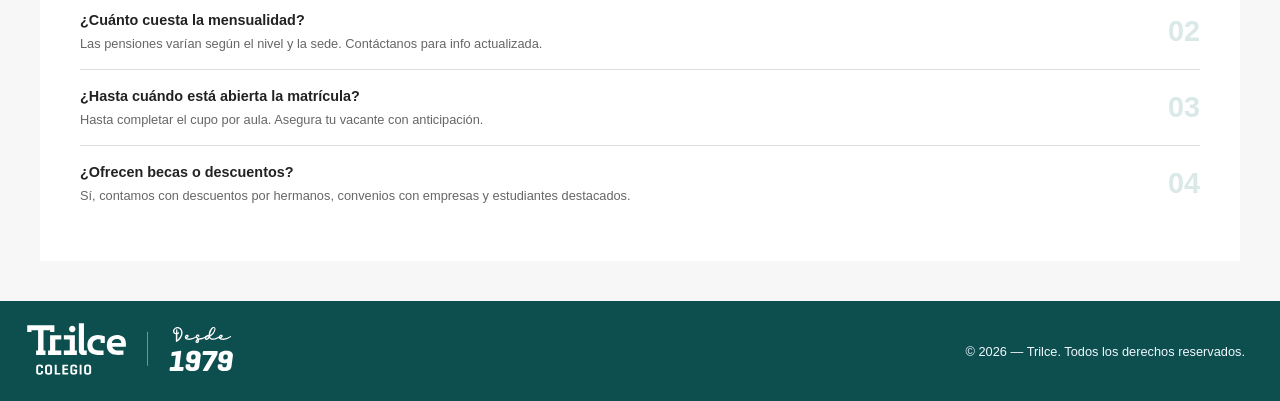
==== commit 40689d15: "Agregado pagina matricula, ajustes a links de matricula en sitio." ====
--- a/contacto.html
+++ b/contacto.html
@@ -26,11 +26,9 @@
             <li><a href="contacto.html">Contacto</a></li>
           </ul>
         </div>
-        <div class="boton-matricula">
-          <a href="#">
-            <span>Matricúlate</span>
+        <a class="boton-matricula" href="matricula.html">
+            Matricúlate
           </a>
-        </div>
       </nav>
     </header>
     <main>
--- a/css/style.css
+++ b/css/style.css
@@ -66,23 +66,6 @@
 .list-nav>li {
     font-size: small;
 }
-
-.boton-matricula {
-    display: flex;
-}
-
-.boton-matricula a {
-    text-decoration: none;
-    color: aliceblue;
-    font-size: small;
-}
-
-.boton-matricula span {
-    background-color: #FF6B35;
-    border-radius: 8px;
-    padding: 8px;
-}
-
 
 .banner {
     display: flex;
@@ -171,16 +154,20 @@
     font-weight: 600;
 }
 
-
 .boton-matricula {
     display: flex;
     justify-content: center;
     align-items: center;
     background-color: #FF6B35;
     border-radius: 8px;
-    height: 30px;
-    width: 86px;
-    padding: 8px;
+    padding: 8px 16px;
+    text-decoration: none;
+    color: white;
+    font-size: .8em;
+}
+
+.boton-matricula:hover {
+    background-color: #e4683b;
 }
 
 .btn-hero-matriculate {
@@ -192,6 +179,10 @@
     height: 48px;
     width: 200px;
     padding: 8px;
+}
+
+.btn-hero-matriculate:hover {
+    background-color: #e4683b;
 }
 
 .btn-hero-conoce-mas {
@@ -648,10 +639,13 @@
 /* Contacto */
 
 #hero-contacto {
-    background-image: linear-gradient(to right, #0D6E6E, #1A8FBF);
-    display: flex;
-    height: 200px;
-    justify-content: space-between;
+    background-image:
+        url("../img/colegio_trilce.png");
+    background-size: cover;
+    background-position: center;
+    display: flex;
+    height: 300px;
+    justify-content: flex-start;
     align-items: center;
     padding: 20px;
     border-bottom: 6px solid #FF6B35;
@@ -1083,4 +1077,40 @@
 .tag-academico { background-color: #E6F4FB; color: #1A8FBF; }
 .tag-feriado { background-color: #FFF0EB; color: #FF6B35; }
 .tag-clases { background-color: #E8F8F7; color: #0D6E6E; }
-.tag-evento { background-color: #F3EEF9; color: #5C3D8F; }+.tag-evento { background-color: #F3EEF9; color: #5C3D8F; }
+
+
+/* Oferta educativa */
+
+#hero-oferta-educativa {
+    background-image:
+        url("../img/oferta_educativa.png");
+    background-size: cover;
+    background-position: 75% 34%;   
+    display: flex;
+    height: 300px;
+    justify-content: flex-start;
+    align-items: center;
+    padding: 20px;
+    border-bottom: 6px solid #FF6B35;
+}
+
+.contenido-hero-oferta-educativa {
+    display: flex;  
+    flex-direction: column;
+    gap: 8px;
+    margin-left: 45px;
+    max-width: 480px;
+}
+
+.contenido-hero-oferta-educativa h1{
+    color: #FFFFFF;
+    font-size: 38px;
+}
+
+.contenido-hero-oferta-educativa p{
+    color: #FFFFFF;
+    opacity: 0.8;
+    font-size: 15px;
+    max-width: 400px;
+}
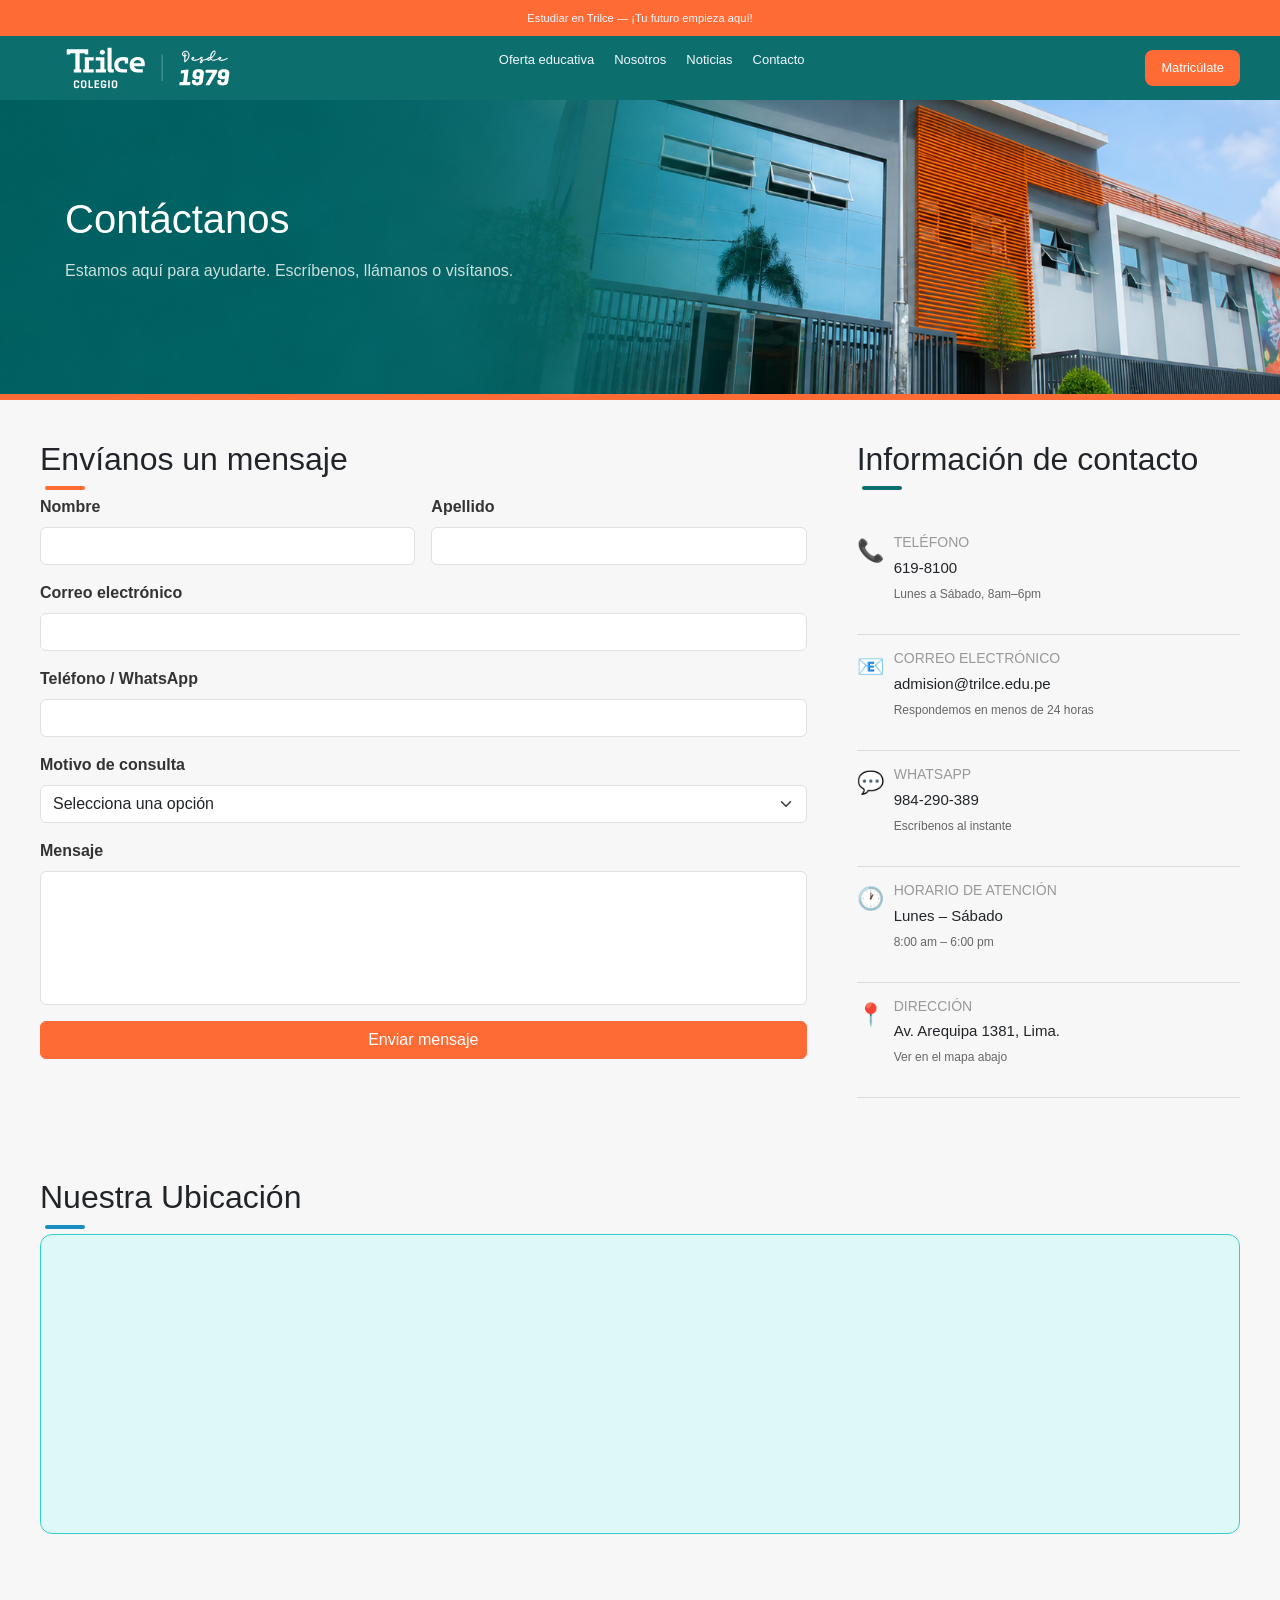
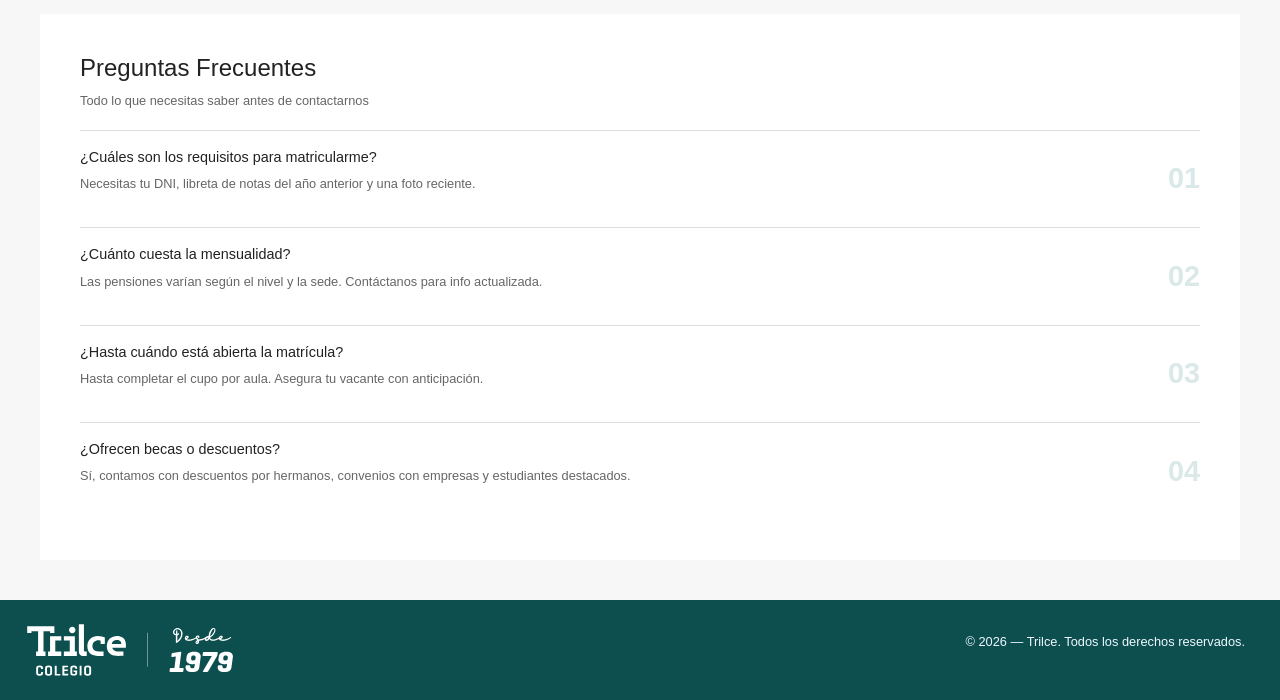
==== commit 8d78b347: "Se agrego js a la pagina de contacto y modifico el aspecto" ====
--- a/contacto.html
+++ b/contacto.html
@@ -3,6 +3,12 @@
   <head>
     <meta charset="UTF-8" />
     <meta name="viewport" content="width=device-width, initial-scale=1.0" />
+    <link
+      href="https://cdn.jsdelivr.net/npm/bootstrap@5.3.8/dist/css/bootstrap.min.css"
+      rel="stylesheet"
+      integrity="sha384-sRIl4kxILFvY47J16cr9ZwB07vP4J8+LH7qKQnuqkuIAvNWLzeN8tE5YBujZqJLB"
+      crossorigin="anonymous"
+    />
     <link rel="stylesheet" href="css/style.css" />
     <link rel="shortcut icon" href="img/favicon.ico" type="image/x-icon">
     <title>Contacto</title>
@@ -45,23 +51,97 @@
         <div class="contacto-formulario">
           <h2>Envíanos un mensaje</h2>
           <div class="acento-naranja"></div>
-          <br>
-          <form>
-            <div class="form-fila">
-              <input type="text" placeholder="Nombre">
-              <input type="text" placeholder="Apellido">
-            </div>
-            <input type="email" placeholder="Correo electrónico">
-            <input type="text" placeholder="Teléfono / WhatsApp">
-            <select name="select">
-              <option value="1">Información de matrícula</option>
-              <option value="2">Consulta sobre cursos</option>
-              <option value="3">Información de pensiones</option>
-              <option value="4">Otro</option>
-            </select>
-            <textarea placeholder="Escribe tu mensaje aquí..."></textarea>
-            <button type="submit">Enviar mensaje →</button>
+          <form id="formulario-contacto" class="formulario-contacto needs-validation" novalidate>
+            <div class="fila-formulario row g-3">
+              <div class="grupo-campo col-md-6">
+                <label for="nombre" class="etiqueta-campo form-label">Nombre</label>
+                <input
+                  id="nombre"
+                  class="campo-formulario form-control"
+                  name="nombre"
+                  type="text"
+                  autocomplete="given-name"
+                  minlength="2"
+                  required
+                />
+                <div class="mensaje-error invalid-feedback">Ingresa tu nombre.</div>
+              </div>
+
+              <div class="grupo-campo col-md-6">
+                <label for="apellido" class="etiqueta-campo form-label">Apellido</label>
+                <input
+                  id="apellido"
+                  class="campo-formulario form-control"
+                  name="apellido"
+                  type="text"
+                  autocomplete="family-name"
+                  minlength="2"
+                  required
+                />
+                <div class="mensaje-error invalid-feedback">Ingresa tu apellido.</div>
+              </div>
+
+              <div class="grupo-campo col-12">
+                <label for="correo" class="etiqueta-campo form-label">Correo electrónico</label>
+                <input
+                  id="correo"
+                  class="campo-formulario form-control"
+                  name="correo"
+                  type="email"
+                  autocomplete="email"
+                  required
+                />
+                <div class="mensaje-error invalid-feedback">Ingresa un correo válido.</div>
+              </div>
+
+              <div class="grupo-campo col-12">
+                <label for="telefono" class="etiqueta-campo form-label">Teléfono / WhatsApp</label>
+                <input
+                  id="telefono"
+                  class="campo-formulario form-control"
+                  name="telefono"
+                  type="tel"
+                  inputmode="tel"
+                  autocomplete="tel"
+                  pattern="[0-9+() -]{7,}"
+                  required
+                />
+                <div class="mensaje-error invalid-feedback">Ingresa un teléfono válido.</div>
+              </div>
+
+              <div class="grupo-campo col-12">
+                <label for="motivo" class="etiqueta-campo form-label">Motivo de consulta</label>
+                <select id="motivo" class="campo-formulario form-select" name="motivo" required>
+                  <option value="" selected disabled>Selecciona una opción</option>
+                  <option value="matricula">Información de matrícula</option>
+                  <option value="cursos">Consulta sobre cursos</option>
+                  <option value="pensiones">Información de pensiones</option>
+                  <option value="otro">Otro</option>
+                </select>
+                <div class="mensaje-error invalid-feedback">Selecciona un motivo de consulta.</div>
+              </div>
+
+              <div class="grupo-campo col-12">
+                <label for="mensaje" class="etiqueta-campo form-label">Mensaje</label>
+                <textarea
+                  id="mensaje"
+                  class="campo-formulario form-control"
+                  name="mensaje"
+                  rows="5"
+                  minlength="10"
+                  required
+                ></textarea>
+                <div class="mensaje-error invalid-feedback">Escribe un mensaje de al menos 10 caracteres.</div>
+              </div>
+
+              <div class="col-12">
+                <button class="btn boton-enviar-contacto w-100" type="submit">
+                  Enviar mensaje
+                </button>
+              </div>
+            </div>
           </form>
+          <div id="mensaje-formulario" class="contenedor-mensaje mt-3" aria-live="polite"></div>
         </div>
 
         <div class="contacto-info">
@@ -175,5 +255,6 @@
         <p>© 2026 — Trilce. Todos los derechos reservados.</p>
       </div>
     </footer>
+    <script src="js/contacto.js"></script>
   </body>
 </html>
--- a/css/style.css
+++ b/css/style.css
@@ -179,6 +179,7 @@
     height: 48px;
     width: 200px;
     padding: 8px;
+    transition: background-color .3s;
 }
 
 .btn-hero-matriculate:hover {
@@ -195,6 +196,12 @@
     height: 48px;
     width: 200px;
     padding: 8px;
+    transition: background-color .3s;
+}
+
+.btn-hero-conoce-mas:hover {
+    background-color: rgba(63, 56, 56, 0.171);
+    
 }
 
 
@@ -404,7 +411,8 @@
 
 .nosotros-imagen {
     flex: 1;
-    width: 360px;
+    width: 520px;
+    height: 320px;
     object-fit: cover;
     border-radius: 16px;
 }
@@ -711,6 +719,27 @@
     background-color: #FF6B35;
     color: white;
     font-size: .9em;    
+}
+
+.boton-enviar-contacto {
+    background-color: #FF6B35;
+    border-color: #FF6B35;
+    color: #FFFFFF;
+}
+
+.boton-enviar-contacto:hover {
+    background-color: #E85A2A;
+    border-color: #E85A2A;
+    color: #FFFFFF;
+}
+
+.formulario-contacto .etiqueta-campo {
+    color: #333333;
+    font-weight: 600;
+}
+
+.formulario-contacto .mensaje-error {
+    font-size: 0.8em;
 }
 
 #formulario {
@@ -1113,4 +1142,4 @@
     opacity: 0.8;
     font-size: 15px;
     max-width: 400px;
-}+}
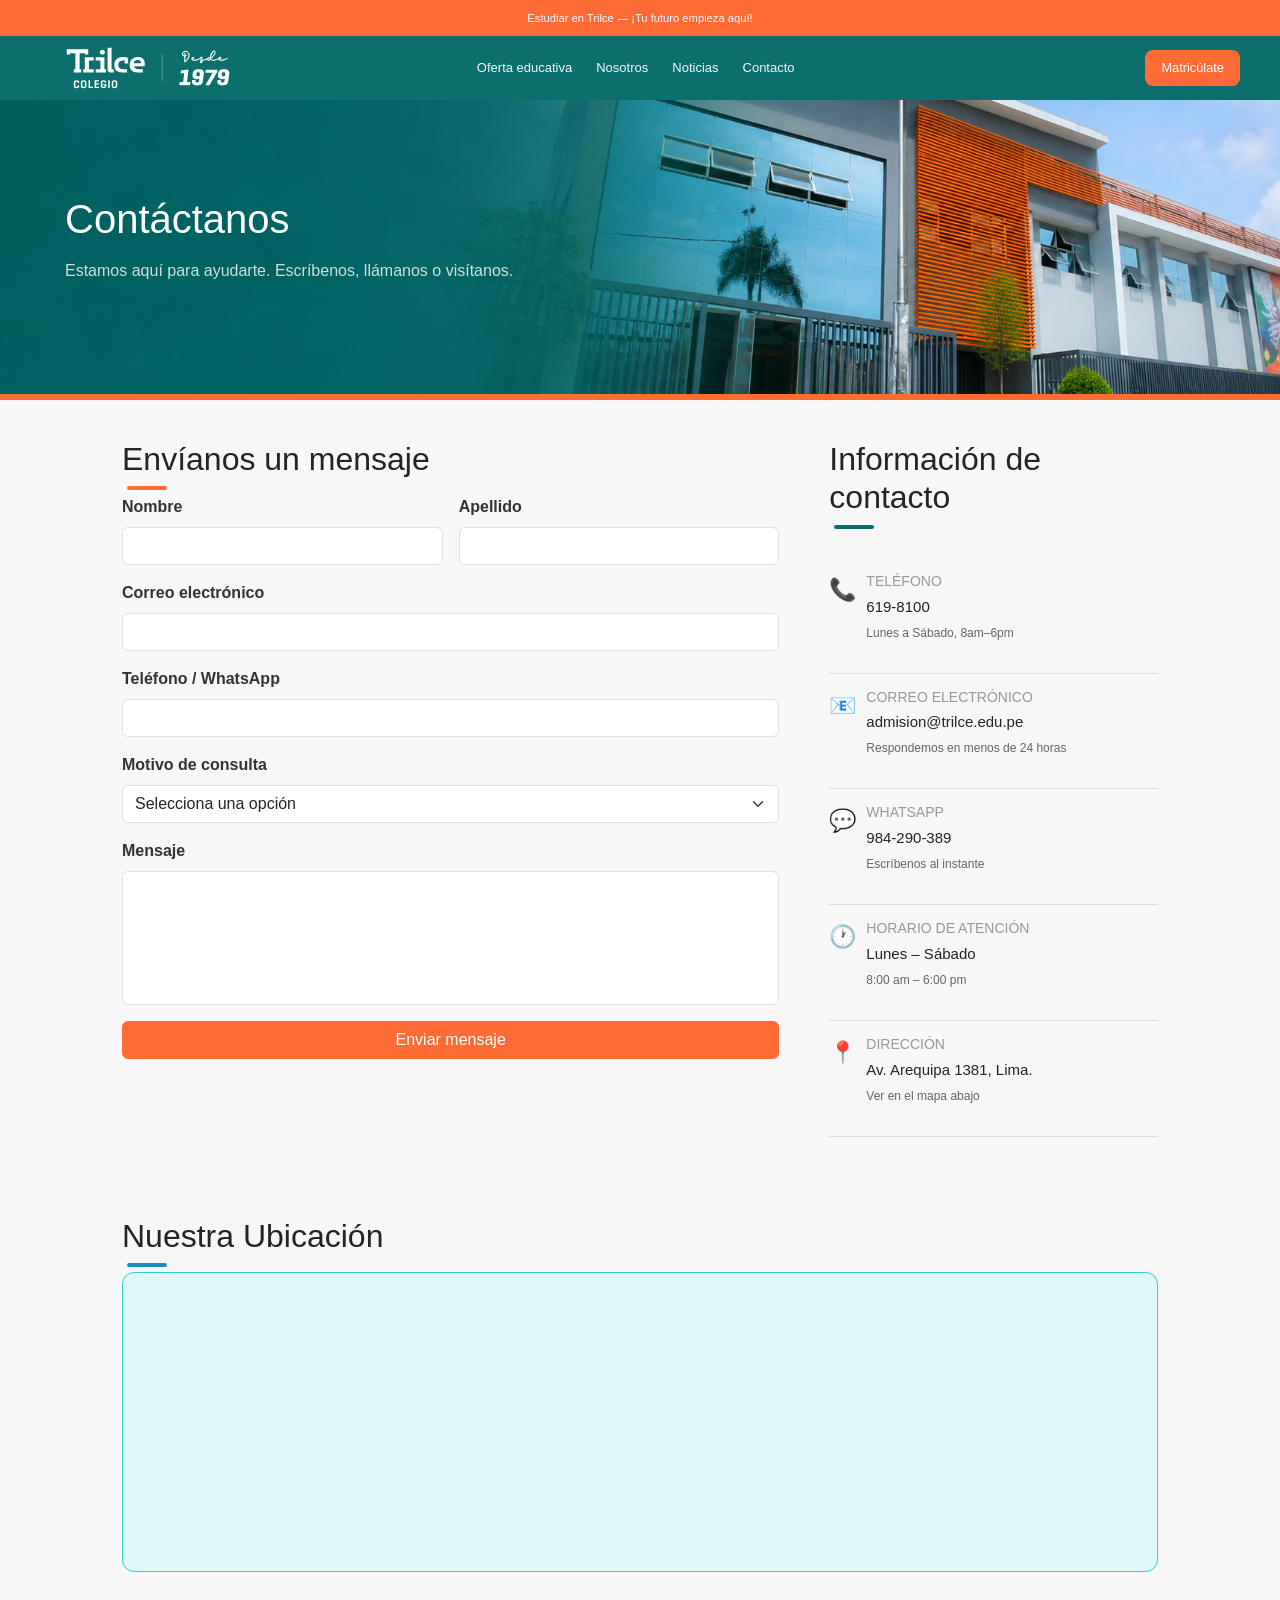
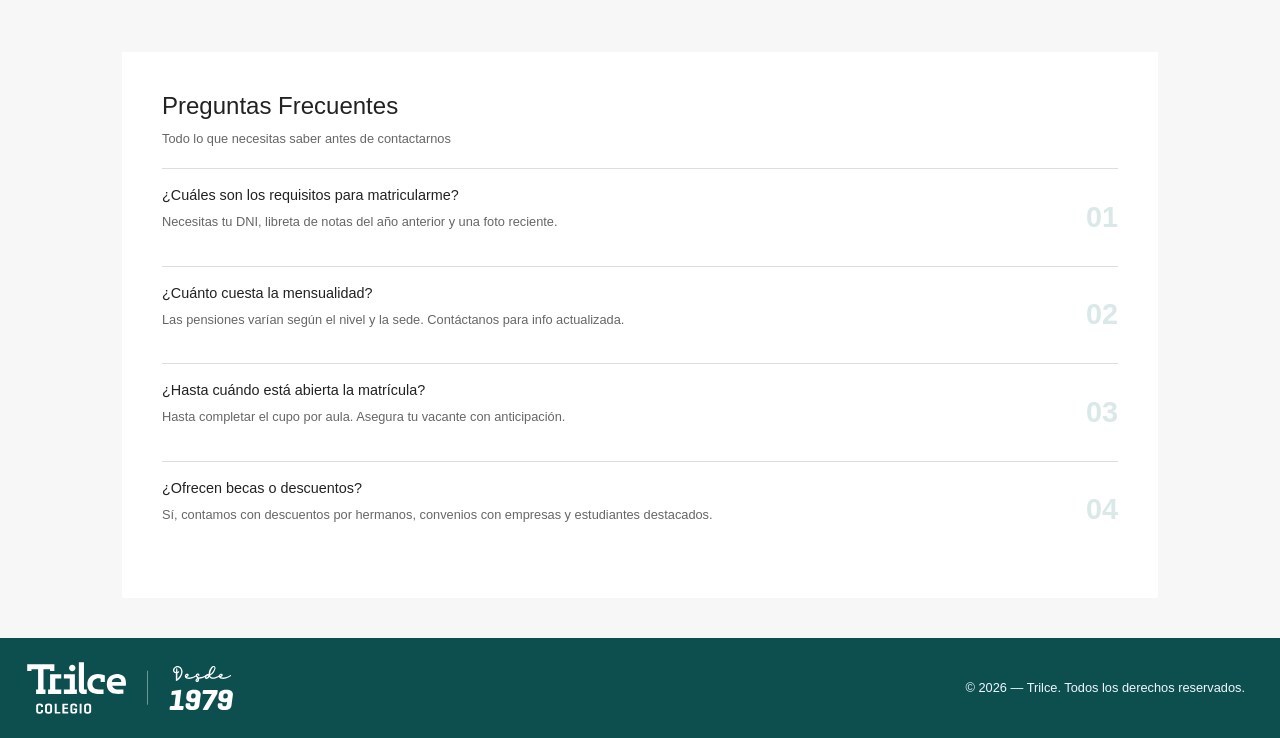
==== commit 8af24cab: "Cambios en navbar, paginas responsive." ====
--- a/contacto.html
+++ b/contacto.html
@@ -46,205 +46,207 @@
         </div>
       </section>
 
-      <!-- FORMULARIO + INFO -->
-      <section id="formulario">
-        <div class="contacto-formulario">
-          <h2>Envíanos un mensaje</h2>
-          <div class="acento-naranja"></div>
-          <form id="formulario-contacto" class="formulario-contacto needs-validation" novalidate>
-            <div class="fila-formulario row g-3">
-              <div class="grupo-campo col-md-6">
-                <label for="nombre" class="etiqueta-campo form-label">Nombre</label>
-                <input
-                  id="nombre"
-                  class="campo-formulario form-control"
-                  name="nombre"
-                  type="text"
-                  autocomplete="given-name"
-                  minlength="2"
-                  required
-                />
-                <div class="mensaje-error invalid-feedback">Ingresa tu nombre.</div>
-              </div>
-
-              <div class="grupo-campo col-md-6">
-                <label for="apellido" class="etiqueta-campo form-label">Apellido</label>
-                <input
-                  id="apellido"
-                  class="campo-formulario form-control"
-                  name="apellido"
-                  type="text"
-                  autocomplete="family-name"
-                  minlength="2"
-                  required
-                />
-                <div class="mensaje-error invalid-feedback">Ingresa tu apellido.</div>
-              </div>
-
-              <div class="grupo-campo col-12">
-                <label for="correo" class="etiqueta-campo form-label">Correo electrónico</label>
-                <input
-                  id="correo"
-                  class="campo-formulario form-control"
-                  name="correo"
-                  type="email"
-                  autocomplete="email"
-                  required
-                />
-                <div class="mensaje-error invalid-feedback">Ingresa un correo válido.</div>
-              </div>
-
-              <div class="grupo-campo col-12">
-                <label for="telefono" class="etiqueta-campo form-label">Teléfono / WhatsApp</label>
-                <input
-                  id="telefono"
-                  class="campo-formulario form-control"
-                  name="telefono"
-                  type="tel"
-                  inputmode="tel"
-                  autocomplete="tel"
-                  pattern="[0-9+() -]{7,}"
-                  required
-                />
-                <div class="mensaje-error invalid-feedback">Ingresa un teléfono válido.</div>
-              </div>
-
-              <div class="grupo-campo col-12">
-                <label for="motivo" class="etiqueta-campo form-label">Motivo de consulta</label>
-                <select id="motivo" class="campo-formulario form-select" name="motivo" required>
-                  <option value="" selected disabled>Selecciona una opción</option>
-                  <option value="matricula">Información de matrícula</option>
-                  <option value="cursos">Consulta sobre cursos</option>
-                  <option value="pensiones">Información de pensiones</option>
-                  <option value="otro">Otro</option>
-                </select>
-                <div class="mensaje-error invalid-feedback">Selecciona un motivo de consulta.</div>
-              </div>
-
-              <div class="grupo-campo col-12">
-                <label for="mensaje" class="etiqueta-campo form-label">Mensaje</label>
-                <textarea
-                  id="mensaje"
-                  class="campo-formulario form-control"
-                  name="mensaje"
-                  rows="5"
-                  minlength="10"
-                  required
-                ></textarea>
-                <div class="mensaje-error invalid-feedback">Escribe un mensaje de al menos 10 caracteres.</div>
-              </div>
-
-              <div class="col-12">
-                <button class="btn boton-enviar-contacto w-100" type="submit">
-                  Enviar mensaje
-                </button>
-              </div>
-            </div>
-          </form>
-          <div id="mensaje-formulario" class="contenedor-mensaje mt-3" aria-live="polite"></div>
-        </div>
-
-        <div class="contacto-info">
-          <h2>Información de contacto</h2>
-          <div class="acento-verde"></div>
-          <br>
-          <div class="info-fila">
-            <span class="logo-info">📞</span>
+      <div class="container">
+        <!-- FORMULARIO + INFO -->
+        <section id="formulario">
+          <div class="contacto-formulario">
+            <h2>Envíanos un mensaje</h2>
+            <div class="acento-naranja"></div>
+            <form id="formulario-contacto" class="formulario-contacto needs-validation" novalidate>
+              <div class="fila-formulario row g-3">
+                <div class="grupo-campo col-md-6">
+                  <label for="nombre" class="etiqueta-campo form-label">Nombre</label>
+                  <input
+                    id="nombre"
+                    class="campo-formulario form-control"
+                    name="nombre"
+                    type="text"
+                    autocomplete="given-name"
+                    minlength="2"
+                    required
+                  />
+                  <div class="mensaje-error invalid-feedback">Ingresa tu nombre.</div>
+                </div>
+  
+                <div class="grupo-campo col-md-6">
+                  <label for="apellido" class="etiqueta-campo form-label">Apellido</label>
+                  <input
+                    id="apellido"
+                    class="campo-formulario form-control"
+                    name="apellido"
+                    type="text"
+                    autocomplete="family-name"
+                    minlength="2"
+                    required
+                  />
+                  <div class="mensaje-error invalid-feedback">Ingresa tu apellido.</div>
+                </div>
+  
+                <div class="grupo-campo col-12">
+                  <label for="correo" class="etiqueta-campo form-label">Correo electrónico</label>
+                  <input
+                    id="correo"
+                    class="campo-formulario form-control"
+                    name="correo"
+                    type="email"
+                    autocomplete="email"
+                    required
+                  />
+                  <div class="mensaje-error invalid-feedback">Ingresa un correo válido.</div>
+                </div>
+  
+                <div class="grupo-campo col-12">
+                  <label for="telefono" class="etiqueta-campo form-label">Teléfono / WhatsApp</label>
+                  <input
+                    id="telefono"
+                    class="campo-formulario form-control"
+                    name="telefono"
+                    type="tel"
+                    inputmode="tel"
+                    autocomplete="tel"
+                    pattern="[0-9+() -]{7,}"
+                    required
+                  />
+                  <div class="mensaje-error invalid-feedback">Ingresa un teléfono válido.</div>
+                </div>
+  
+                <div class="grupo-campo col-12">
+                  <label for="motivo" class="etiqueta-campo form-label">Motivo de consulta</label>
+                  <select id="motivo" class="campo-formulario form-select" name="motivo" required>
+                    <option value="" selected disabled>Selecciona una opción</option>
+                    <option value="matricula">Información de matrícula</option>
+                    <option value="cursos">Consulta sobre cursos</option>
+                    <option value="pensiones">Información de pensiones</option>
+                    <option value="otro">Otro</option>
+                  </select>
+                  <div class="mensaje-error invalid-feedback">Selecciona un motivo de consulta.</div>
+                </div>
+  
+                <div class="grupo-campo col-12">
+                  <label for="mensaje" class="etiqueta-campo form-label">Mensaje</label>
+                  <textarea
+                    id="mensaje"
+                    class="campo-formulario form-control"
+                    name="mensaje"
+                    rows="5"
+                    minlength="10"
+                    required
+                  ></textarea>
+                  <div class="mensaje-error invalid-feedback">Escribe un mensaje de al menos 10 caracteres.</div>
+                </div>
+  
+                <div class="col-12">
+                  <button class="btn boton-enviar-contacto w-100" type="submit">
+                    Enviar mensaje
+                  </button>
+                </div>
+              </div>
+            </form>
+            <div id="mensaje-formulario" class="contenedor-mensaje mt-3" aria-live="polite"></div>
+          </div>
+  
+          <div class="contacto-info">
+            <h2>Información de contacto</h2>
+            <div class="acento-verde"></div>
+            <br>
+            <div class="info-fila">
+              <span class="logo-info">📞</span>
+              <div>
+                <h3>TELÉFONO</h3>
+                <h4>619-8100</h4>
+                <p>Lunes a Sábado, 8am–6pm</p>
+              </div>
+            </div>
+            <div class="info-fila">
+              <span class="logo-info">📧</span>
+              <div>
+                <h3>CORREO ELECTRÓNICO</h3>
+                <h4>admision@trilce.edu.pe</h4>
+                <p>Respondemos en menos de 24 horas</p>
+              </div>
+            </div>
+            <div class="info-fila">
+              <span class="logo-info">💬</span>
+              <div>
+                <h3>WHATSAPP</h3>
+                <h4>984-290-389</h4>
+                <p>Escríbenos al instante</p>
+              </div>
+            </div>
+            <div class="info-fila">
+              <span class="logo-info">🕐</span>
             <div>
-              <h3>TELÉFONO</h3>
-              <h4>619-8100</h4>
-              <p>Lunes a Sábado, 8am–6pm</p>
-            </div>
+                <h3>HORARIO DE ATENCIÓN</h3>
+                <h4>Lunes – Sábado</h4>
+                <p>8:00 am – 6:00 pm</p>
+              </div>
+            </div>
+            <div class="info-fila">
+              <span class="logo-info">📍</span>
+            <div>
+                <h3>DIRECCIÓN</h3>
+                <h4>Av. Arequipa 1381, Lima.</h4>
+                <p>Ver en el mapa abajo</p>
+              </div>
+            </div>
+  
           </div>
-          <div class="info-fila">
-            <span class="logo-info">📧</span>
-            <div>
-              <h3>CORREO ELECTRÓNICO</h3>
-              <h4>admision@trilce.edu.pe</h4>
-              <p>Respondemos en menos de 24 horas</p>
-            </div>
+        </section>
+  
+        <section id="seccion-ubicacion">
+            <h2>Nuestra Ubicación</h2>
+            <div class="acento-azul"></div>
+  
+            <div class="contenedor-mapa">
+              <iframe class="mapa-ubicacion"
+              src="https://www.google.com/maps?q=Av.%20Arequipa%201381%2C%20Lima%2C%20Peru&output=embed"
+              title="Mapa de ubicación del Colegio Trilce"
+              loading="lazy"
+              allowfullscreen>
+              </iframe>
+            </div>
+        </section>
+  
+        <section class="seccion-preguntas">
+          <div class="contenedor-preguntas">
+            <h2>Preguntas Frecuentes</h2>
+            <p class="texto-preguntas">Todo lo que necesitas saber antes de contactarnos</p>
+  
+            <div class="pregunta-fila">
+              <div class="pregunta-texto">
+                <h3>¿Cuáles son los requisitos para matricularme?</h3>
+                <p>Necesitas tu DNI, libreta de notas del año anterior y una foto reciente.</p>
+              </div>
+              <span class="numero-pregunta">01</span>
+            </div>
+  
+            <div class="pregunta-fila">
+              <div class="pregunta-texto">
+                <h3>¿Cuánto cuesta la mensualidad?</h3>
+                <p>Las pensiones varían según el nivel y la sede. Contáctanos para info actualizada.</p>
+              </div>
+              <span class="numero-pregunta">02</span>
+            </div>
+  
+            <div class="pregunta-fila">
+              <div class="pregunta-texto">
+                <h3>¿Hasta cuándo está abierta la matrícula?</h3>
+                <p>Hasta completar el cupo por aula. Asegura tu vacante con anticipación.</p>
+              </div>
+              <span class="numero-pregunta">03</span>
+            </div>
+  
+            <div class="pregunta-fila">
+              <div class="pregunta-texto">
+                <h3>¿Ofrecen becas o descuentos?</h3>
+                <p>Sí, contamos con descuentos por hermanos, convenios con empresas y estudiantes destacados.</p>
+              </div>
+              <span class="numero-pregunta">04</span>
+            </div>
+  
           </div>
-          <div class="info-fila">
-            <span class="logo-info">💬</span>
-            <div>
-              <h3>WHATSAPP</h3>
-              <h4>984-290-389</h4>
-              <p>Escríbenos al instante</p>
-            </div>
-          </div>
-          <div class="info-fila">
-            <span class="logo-info">🕐</span>
-          <div>
-              <h3>HORARIO DE ATENCIÓN</h3>
-              <h4>Lunes – Sábado</h4>
-              <p>8:00 am – 6:00 pm</p>
-            </div>
-          </div>
-          <div class="info-fila">
-            <span class="logo-info">📍</span>
-          <div>
-              <h3>DIRECCIÓN</h3>
-              <h4>Av. Arequipa 1381, Lima.</h4>
-              <p>Ver en el mapa abajo</p>
-            </div>
-          </div>
-
-        </div>
-      </section>
-
-      <section id="seccion-ubicacion">
-          <h2>Nuestra Ubicación</h2>
-          <div class="acento-azul"></div>
-
-          <div class="contenedor-mapa">
-            <iframe class="mapa-ubicacion"
-            src="https://www.google.com/maps?q=Av.%20Arequipa%201381%2C%20Lima%2C%20Peru&output=embed"
-            title="Mapa de ubicación del Colegio Trilce"
-            loading="lazy"
-            allowfullscreen>
-            </iframe>
-          </div>
-      </section>
-
-      <section class="seccion-preguntas">
-        <div class="contenedor-preguntas">
-          <h2>Preguntas Frecuentes</h2>
-          <p class="texto-preguntas">Todo lo que necesitas saber antes de contactarnos</p>
-
-          <div class="pregunta-fila">
-            <div class="pregunta-texto">
-              <h3>¿Cuáles son los requisitos para matricularme?</h3>
-              <p>Necesitas tu DNI, libreta de notas del año anterior y una foto reciente.</p>
-            </div>
-            <span class="numero-pregunta">01</span>
-          </div>
-
-          <div class="pregunta-fila">
-            <div class="pregunta-texto">
-              <h3>¿Cuánto cuesta la mensualidad?</h3>
-              <p>Las pensiones varían según el nivel y la sede. Contáctanos para info actualizada.</p>
-            </div>
-            <span class="numero-pregunta">02</span>
-          </div>
-
-          <div class="pregunta-fila">
-            <div class="pregunta-texto">
-              <h3>¿Hasta cuándo está abierta la matrícula?</h3>
-              <p>Hasta completar el cupo por aula. Asegura tu vacante con anticipación.</p>
-            </div>
-            <span class="numero-pregunta">03</span>
-          </div>
-
-          <div class="pregunta-fila">
-            <div class="pregunta-texto">
-              <h3>¿Ofrecen becas o descuentos?</h3>
-              <p>Sí, contamos con descuentos por hermanos, convenios con empresas y estudiantes destacados.</p>
-            </div>
-            <span class="numero-pregunta">04</span>
-          </div>
-
-        </div>
-      </section>
+        </section>
+      </div>
 
     </main>
     <footer>
--- a/css/style.css
+++ b/css/style.css
@@ -29,18 +29,34 @@
     gap: 20px;
 }
 
+.list-nav>li {
+    padding: 8px;
+    transition: background-position 0.5s ease, transform 0.3s ease;
+}
+
 .list-nav>li>a {
     color: aliceblue;
     text-decoration: none;
 }
 
+.list-nav>li:hover {
+    background: linear-gradient(60deg, #086e96, #453adb);
+    transform: scale(1.05);
+    background-size: 200% 200%;
+    background-position: right center;
+    border-radius: 8px;    
+}
+
+
 .list-nav {
     display: flex;
     position: relative;
     right: 20px;
-    gap: 20px;
+    gap: 8px;
     list-style: none;
-    align-items: center;
+    align-items: center;    
+    margin-bottom: 0rem !important;
+    padding-left: 0rem !important;
 }
 
 .logo-header img {
@@ -94,6 +110,7 @@
     color: aliceblue;
     padding-right: 10px;
     font-size: 0.8em;
+    margin-bottom: 0;
 }
 
 /* Contenido */
@@ -164,10 +181,13 @@
     text-decoration: none;
     color: white;
     font-size: .8em;
+    transition: background-position 0.5s ease, transform 0.3s ease;;
 }
 
 .boton-matricula:hover {
-    background-color: #e4683b;
+    background-image: linear-gradient(to right,#e09034, #288844);
+    transform: scale(1.05);
+    background-size: 200% 200%;
 }
 
 .btn-hero-matriculate {
@@ -224,7 +244,7 @@
 }
 
 .hero-cards span {
-    color: #FF6B35;
+    color: #FFF;
     font-size: 1.7em;
     font-weight: bolder;
 }
@@ -397,6 +417,10 @@
 }
 
 .nosotros-historia {
+    background-color: #fff;
+}
+
+.nosotros-historia-contenedor {
     display: flex;
     padding: 2.5em;
     background-color: #fff;
@@ -418,8 +442,9 @@
 }
 
 .historia {
-    flex: 1.2;
-
+    flex: 1;
+    display: flex;
+    flex-direction: column;
 }
 
 .historia h2 {
@@ -430,7 +455,55 @@
     display: inline-block;
     max-width: 640px;
     font-size: .9em;
-    margin-bottom: 2em;
+    line-height: 2;
+    text-align: justify;
+}
+
+.nosotros-video {
+    display: flex;
+    align-items: center;
+    gap: 2.5em;
+    padding: 2em 0;
+    background-color: #F7F7F7;
+    justify-content: center;
+}
+
+.contenido-video-nosotros {
+    flex: 1;
+}
+
+.contenido-video-nosotros h2 {
+    font-size: 1.6em;
+    color: #222222;
+    margin-bottom: .4em;
+}
+
+.video-linea {
+    width: 60px;
+    border-top: 4px solid #0D6E6E;
+    margin-bottom: 1em;
+}
+
+.contenido-video-nosotros p {
+    max-width: 520px;
+    color: #555555;
+    font-size: .9em;
+    line-height: 2;
+}
+
+.contenedor-video-nosotros {
+    flex: 1;
+    max-width: 720px;
+    aspect-ratio: 16 / 9;
+    border-radius: 16px;
+    overflow: hidden;
+    box-shadow: 0 8px 24px rgba(0, 0, 0, 0.12);
+}
+
+.contenedor-video-nosotros iframe {
+    width: 100%;
+    height: 100%;
+    border: none;
 }
 
 .nosotros-section {
@@ -503,9 +576,8 @@
 
 .minicard {
     display: flex;
+    flex: 2 1 40%;
     background-color: #fff;
-    height: 80px;
-    flex: 1;
     border-radius: 16px;
     padding: 8px;
 }
@@ -642,6 +714,52 @@
     background-color: #1A8FBF;
     margin: 5px;
     border-radius: 2px;
+}
+
+@media only screen and (max-width: 1294px) {
+    .nosotros-historia-contenedor {
+        flex-direction: column;
+        align-items: center;
+    }
+
+    .nosotros-video {
+        flex-direction: column;
+    }
+
+    .nosotros-contenedor {
+        flex-wrap: wrap;
+        justify-content: center;
+    }
+
+    .contenedor-valores {
+        flex-wrap: wrap;
+        justify-content: center;
+    }
+
+    .contenedor-docente {
+        justify-content: center;
+    }
+
+    .galeria-botones {
+        flex-wrap: wrap;
+        justify-content: center !important;
+    }
+
+    .calendario-lista {
+        flex-wrap: wrap;
+        justify-content: center !important;
+    }
+}
+
+@media only screen and (max-width: 825px){
+    #hero {
+        flex-direction: column;
+        height: 620px;
+    }
+
+    .hero-cards {
+        margin-right: 0;
+    }
 }
 
 /* Contacto */
@@ -897,7 +1015,6 @@
 
 
 .seccion-contenedor {
-    max-width: 1200px;
     margin: 0 auto 40px auto;
     padding: 0 45px;
 }
@@ -1006,11 +1123,9 @@
 .galeria-botones {
     display: flex;
     flex-direction: row;
-    flex-wrap: nowrap; 
     gap: 16px;
-    justify-content: space-between; 
-    margin-top: 16px;
-    width: 100%; 
+    justify-content: flex-start; 
+    margin-top: 16px;    
 }
 
 .btn-galeria {
@@ -1033,11 +1148,10 @@
 
 .calendario-lista {
     display: flex;
-    flex-direction: row;
+    flex-direction: row;    
     justify-content: space-between; 
     gap: 20px;
     margin-top: 24px;
-    width: 100%;
 }
 
 .evento-calendario {
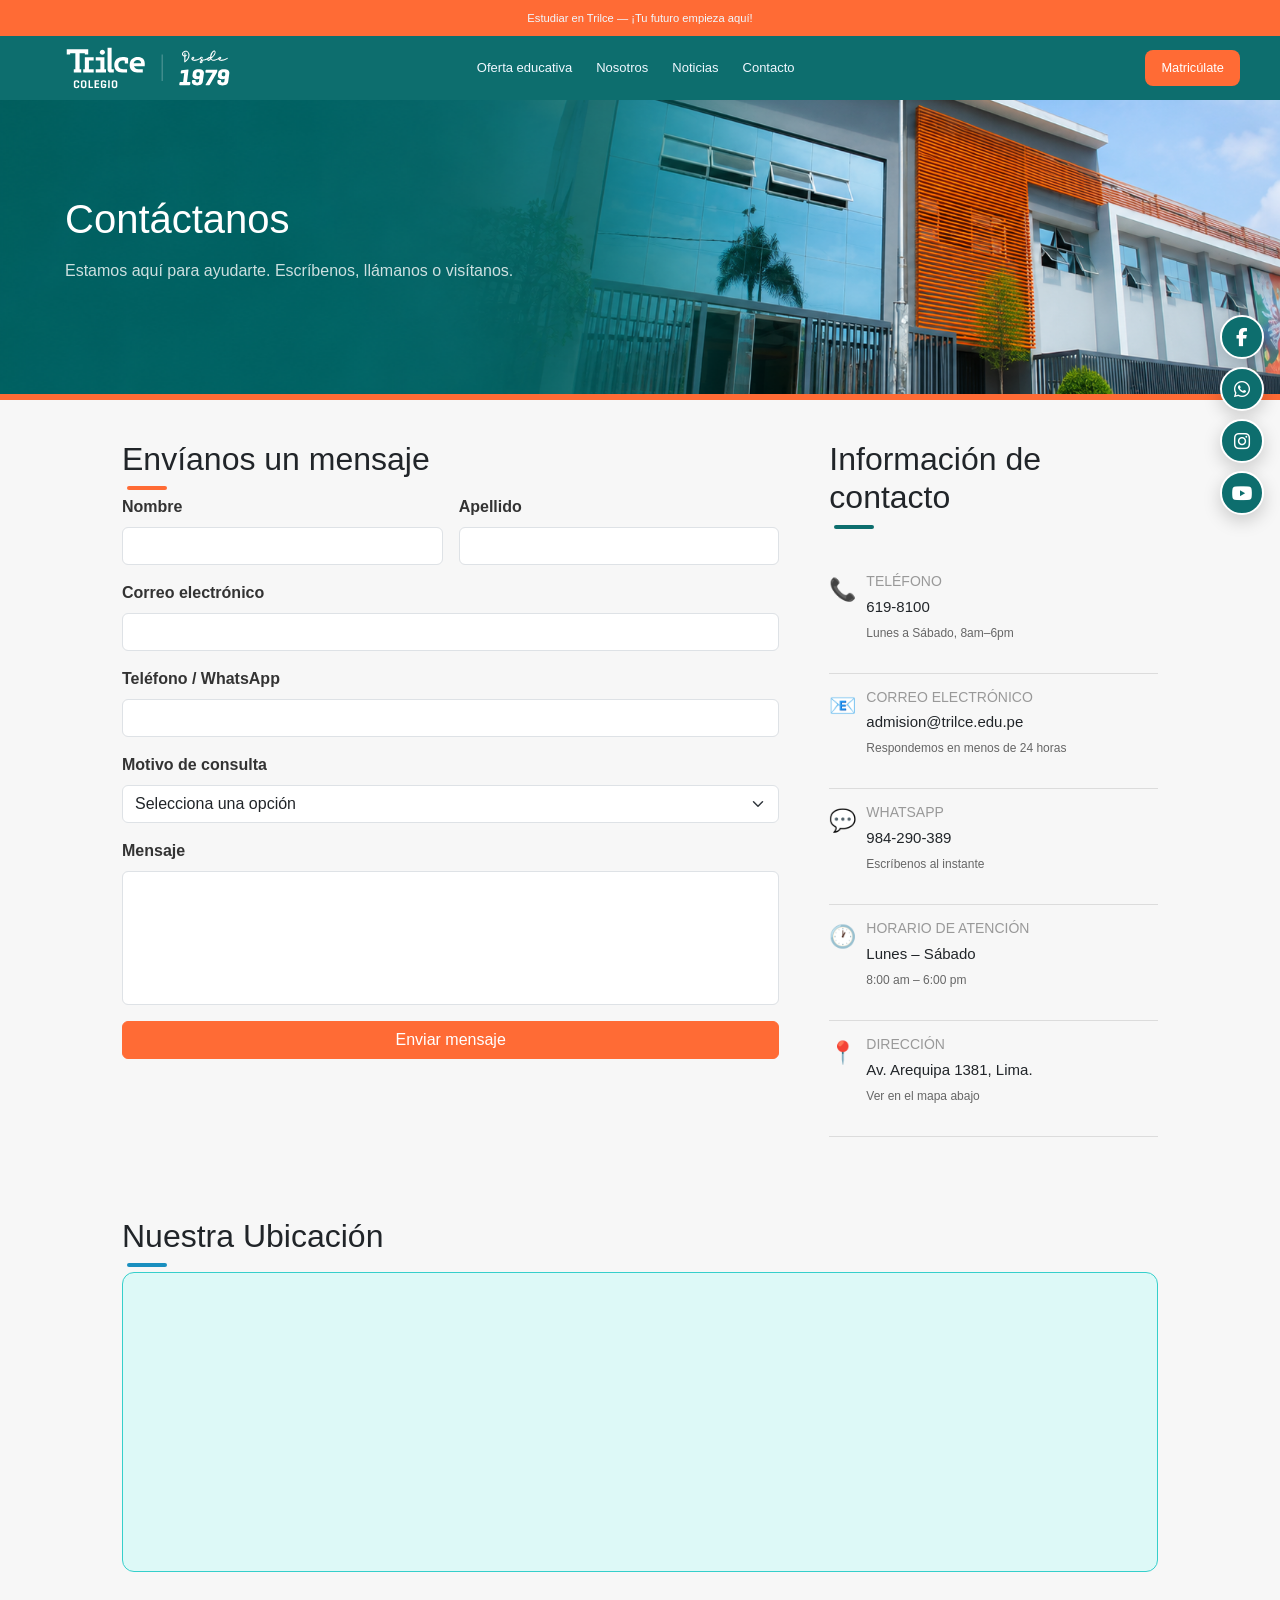
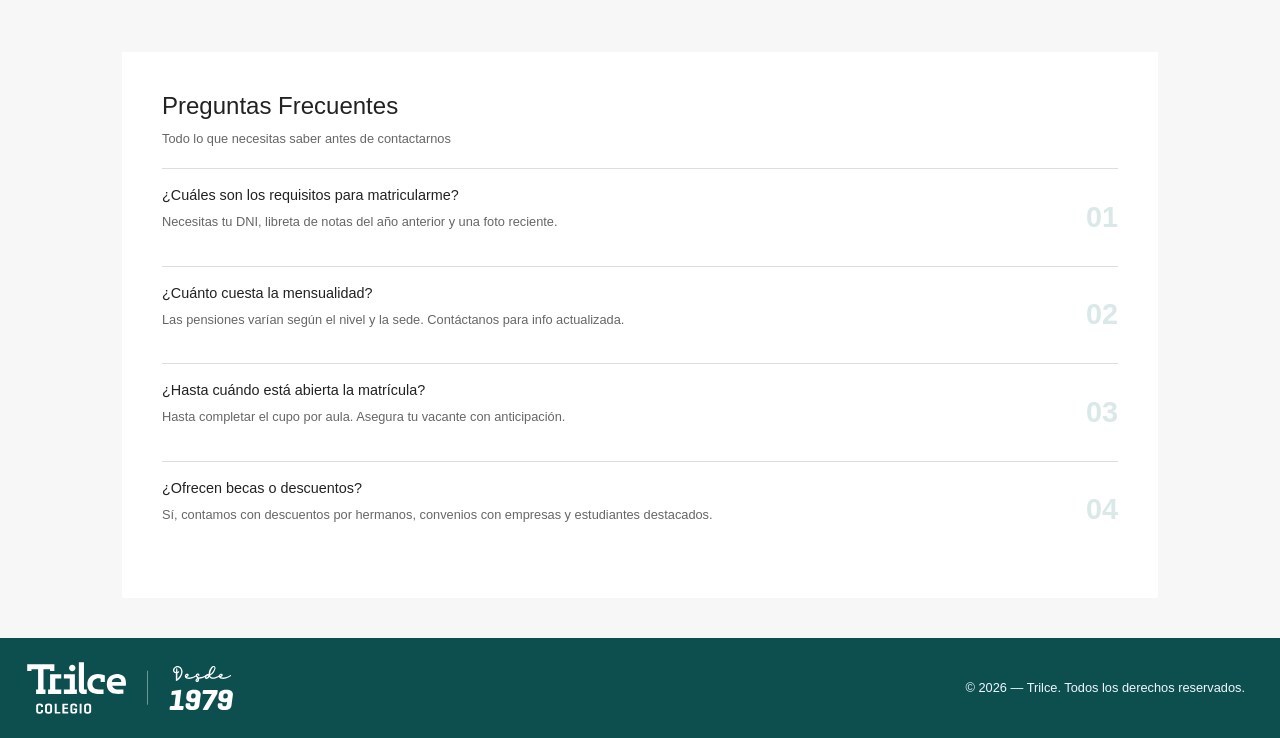
==== commit 239d1bba: "Se agregaron las redes sociales e imagenes en la page de Noticias" ====
--- a/contacto.html
+++ b/contacto.html
@@ -10,6 +10,8 @@
       crossorigin="anonymous"
     />
     <link rel="stylesheet" href="css/style.css" />
+    <link rel="stylesheet" href="https://cdnjs.cloudflare.com/ajax/libs/font-awesome/6.5.2/css/all.min.css" />
+    <link rel="stylesheet" href="css/redes-sociales/redes-sociales.css" />
     <link rel="shortcut icon" href="img/favicon.ico" type="image/x-icon">
     <title>Contacto</title>
   </head>
@@ -257,6 +259,12 @@
         <p>© 2026 — Trilce. Todos los derechos reservados.</p>
       </div>
     </footer>
+    <div class="barra-redes-sociales" aria-label="Redes sociales">
+      <a class="enlace-red-social red-facebook" href="https://www.facebook.com/ColegioTrilce/" target="_blank" aria-label="Facebook"><i class="fa-brands fa-facebook-f"></i></a>
+      <a class="enlace-red-social red-whatsapp" href="https://api.whatsapp.com/send?phone=51936827930&text=Me%20gustar%C3%ADa%20obtener%20m%C3%A1s%20informaci%C3%B3n" target="_blank" rel="noopener noreferrer" aria-label="WhatsApp"><i class="fa-brands fa-whatsapp"></i></a>
+      <a class="enlace-red-social red-instagram" href="https://www.instagram.com/trilcecolegio/" target="_blank" rel="noopener noreferrer" aria-label="Instagram"><i class="fa-brands fa-instagram"></i></a>
+      <a class="enlace-red-social red-youtube" href="https://www.youtube.com/user/ColegiosTRILCEperu" target="_blank" rel="noopener noreferrer" aria-label="YouTube"><i class="fa-brands fa-youtube"></i></a>
+    </div>
     <script src="js/contacto.js"></script>
   </body>
 </html>
--- a/css/style.css
+++ b/css/style.css
@@ -1045,9 +1045,17 @@
     flex-direction: column; 
 }
 
-.imagen-placeholder {
-    height: 120px;
+.imagen-placeholder,
+.imagen-noticia {
+    height: 150px;
     width: 100%;
+}
+
+.imagen-noticia img {
+    width: 100%;
+    height: 100%;
+    display: block;
+    object-fit: cover;
 }
 
 
--- a/css/redes-sociales/redes-sociales.css
+++ b/css/redes-sociales/redes-sociales.css
@@ -0,0 +1,57 @@
+.barra-redes-sociales {
+    position: fixed;
+    right: 16px;
+    top: 35%;
+    z-index: 1000;
+    display: flex;
+    flex-direction: column;
+    gap: 8px;
+}
+
+.enlace-red-social {
+    width: 44px;
+    height: 44px;
+    display: flex;
+    align-items: center;
+    justify-content: center;
+    color: #FFFFFF;
+    background-color: #0D6E6E;
+    border: 2px solid #FFFFFF;
+    border-radius: 50%;
+    box-shadow: 0 6px 18px rgba(0, 0, 0, 0.18);
+    font-size: 1.15em;
+    text-decoration: none;
+    transition: background-color 0.3s ease, transform 0.3s ease;
+}
+
+.enlace-red-social:hover {
+    background-color: #FF6B35;
+    color: #FFFFFF;
+    transform: translateX(-6px);
+}
+
+.barra-redes-sociales .fa-brands,
+.barra-redes-sociales .fa-brands::before {
+    font-family: "Font Awesome 6 Brands" !important;
+    font-weight: 400 !important;
+}
+
+@media (max-width: 768px) {
+    .barra-redes-sociales {
+        top: auto;
+        right: 12px;
+        bottom: 12px;
+        left: auto;
+        flex-direction: row;
+        justify-content: center;
+    }
+
+    .enlace-red-social {
+        width: 42px;
+        height: 42px;
+    }
+
+    .enlace-red-social:hover {
+        transform: translateY(-4px);
+    }
+}
